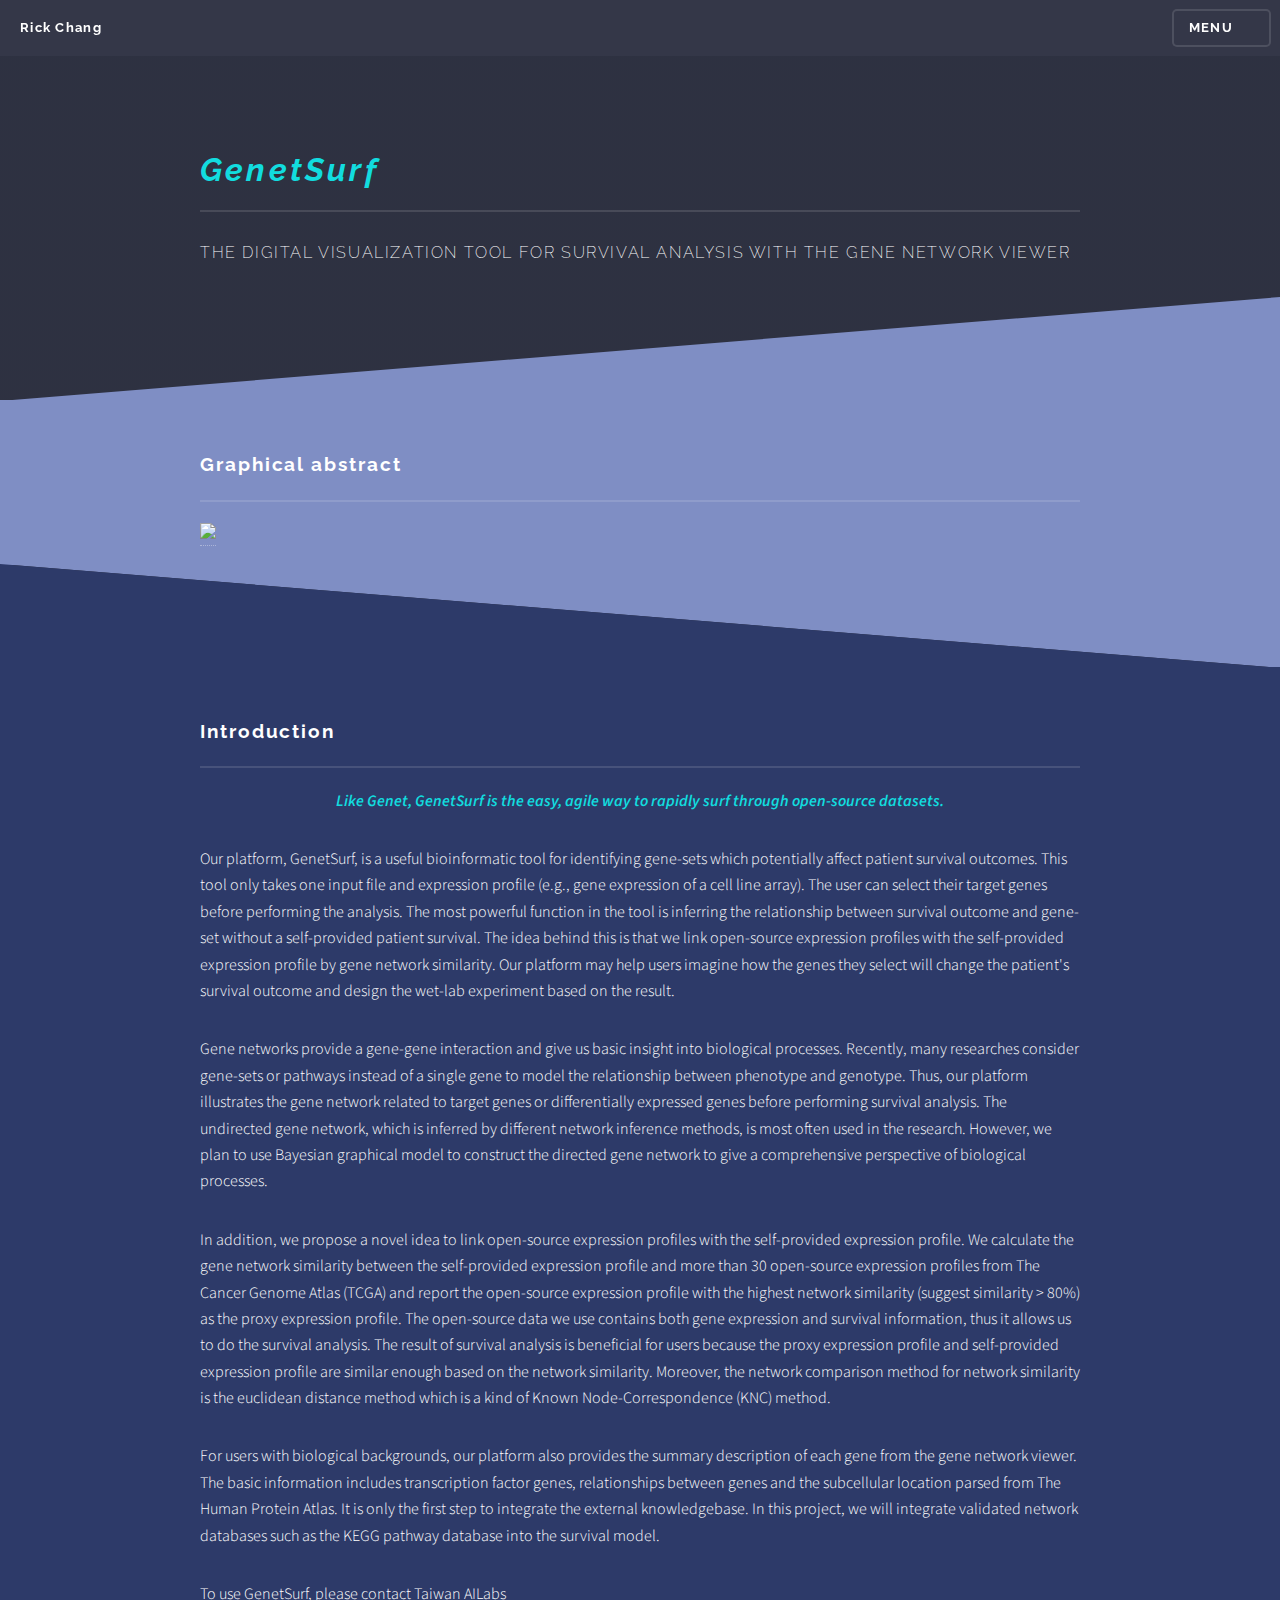
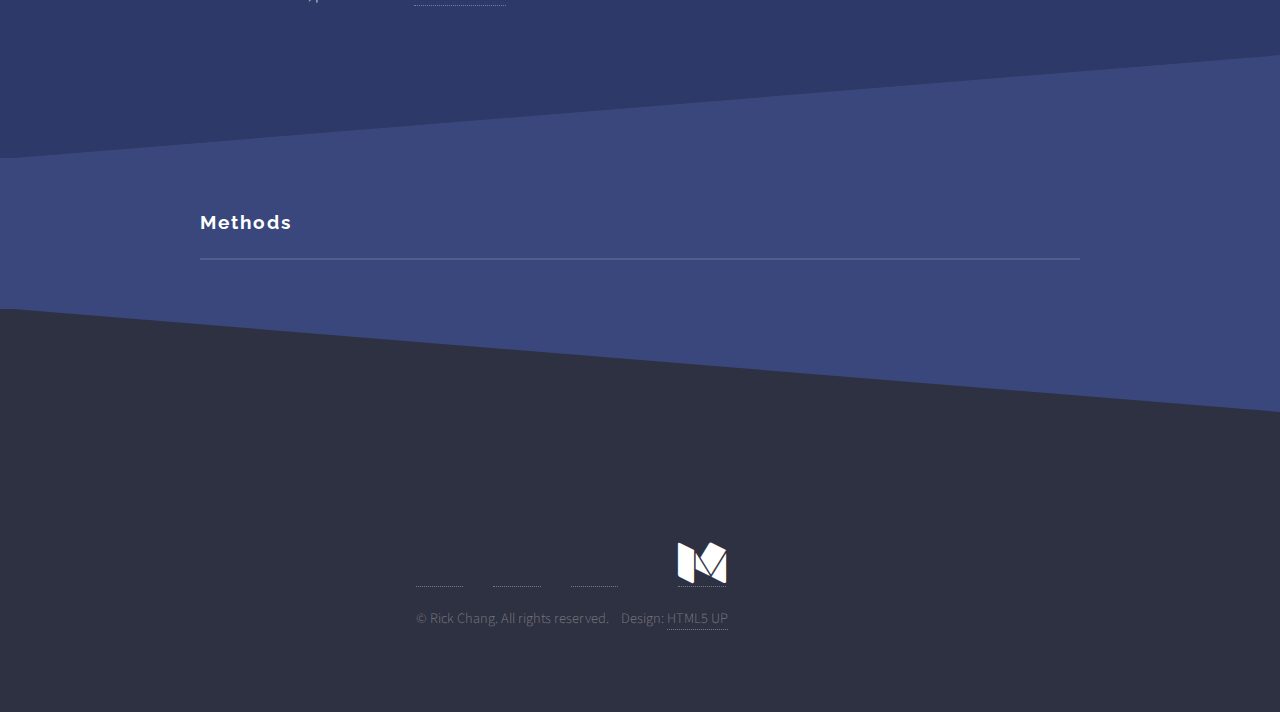
==== GenetSurf.html @ e6df6b2e "GenetSurf link" ====
<!DOCTYPE HTML>
<!--
	Solid State by HTML5 UP
	html5up.net | @ajlkn
	Free for personal and commercial use under the CCA 3.0 license (html5up.net/license)
-->
<html>
	<head>
		<title>Project - Hung-Ching Chang</title>
		<meta charset="utf-8" />
		<meta name="viewport" content="width=device-width, initial-scale=1, user-scalable=no" />
		<link rel="stylesheet" href="assets/css/main.css" />
		<noscript><link rel="stylesheet" href="assets/css/noscript.css" /></noscript>
	</head>
	<body class="is-preload">

		<!-- Page Wrapper -->
			<div id="page-wrapper">

				<!-- Header -->
					<header id="header">
						<h1><a href="index.html">Rick Chang</a></h1>
						<nav>
							<a href="#menu">Menu</a>
						</nav>
					</header>

				<!-- Menu -->
					<nav id="menu">
						<div class="inner">
							<h2>Menu</h2>
							<ul class="links">
								<li><a href="index.html">Home</a></li>
								<li><a href="Personal.html">Personal</a></li>
								<li><a href="index.html#Projects">Project</a></li>
								<!-- <li><a href="#">Log In</a></li>
								<li><a href="#">Sign Up</a></li> -->
							</ul>
							<a href="#" class="close">Close</a>
						</div>
					</nav>

				<!-- Wrapper -->
					<section id="wrapper">
						<!-- Header -->
						<header>
							<div class="inner">
								<h2 class="major"><em style="color:#12DCDF">GenetSurf</em></h2>
								<p>The digital visualization tool for Survival analysis with the Gene Network viewer</p>
							</div>
						</header>
						
						<!-- graphical abstract-->
						<section id="one" class="wrapper spotlight style5">
							<div class="inner">
								<div class="content" style="text-align:left">
									<h2 class="major" >Graphical abstract</h2>
									<a><img src="images/graphical_abstract.png" width="1200"/></a>
								</div>
							</div>
						</section>	

						<!-- Intro -->
						<section id="two" class="wrapper alt spotlight style6">
							<div class="inner">
								<div class="content" style="text-align:left">
									<h2 class="major" >Introduction</h2>
									<p style="text-align:center"><b><em style="color:#12DCDF">Like Genet, GenetSurf is the easy, agile way to rapidly surf through open-source datasets.</em></b></p>
									<p> Our platform, GenetSurf, is a useful bioinformatic tool for identifying gene-sets which potentially affect patient survival outcomes. 
										This tool only takes one input file and expression profile (e.g., gene expression of a cell line array). 
										The user can select their target genes before performing the analysis. 
										The most powerful function in the tool is inferring the relationship between survival outcome and gene-set without a self-provided patient survival. 
										The idea behind this is that we link open-source expression profiles with the self-provided expression profile by gene network similarity. 
										Our platform may help users imagine how the genes they select will change the patient's survival outcome and design the wet-lab experiment based on the result.</p>
									<p>	Gene networks provide a gene-gene interaction and give us basic insight into biological processes. 
										Recently, many researches​ consider gene-sets or pathways instead of a single gene to model the relationship between phenotype and genotype. 
										Thus, our platform illustrates the gene network related to target genes or differentially expressed genes before performing survival analysis. 
										The undirected gene network, which is inferred by different network inference methods​, is most often used in the research. 
										However, we plan to use Bayesian graphical model to construct the directed gene network to give a comprehensive perspective of biological processes.</p>
									<p>	In addition, we propose a novel idea to link open-source expression profiles with the self-provided expression profile. 
										We calculate the gene network similarity between the self-provided expression profile and more than 30 open-source expression profiles from The Cancer Genome Atlas (TCGA) and report the open-source expression profile with the highest network similarity (suggest similarity > 80%) as the proxy expression profile. 
										The open-source data we use contains both gene expression and survival information, thus it allows us to do the survival analysis. 
										The result of survival analysis is beneficial for users because the proxy expression profile and self-provided expression profile are similar enough based on the network similarity. 
										Moreover, the network comparison method for network similarity is the euclidean distance method which is a kind of Known Node-Correspondence (KNC) method.</p>
									<p>	For users with biological backgrounds, our platform also provides the summary description of each gene from the gene network viewer. 
										The basic information includes transcription factor genes, relationships between genes and the subcellular location parsed from The Human Protein Atlas. 
										It is only the first step to integrate the external knowledgebase.​ ​
										In this project, we will integrate validated network databases such as the KEGG pathway database into the survival model.</p>
									<p>To use GenetSurf, please contact <a href="https://ailabs.tw/">Taiwan AILabs</a></p>
								</div>
							</div>
						</section>
						<!-- Method-->
						<section id="three" class="wrapper spotlight style4">
							<div class="inner">
								<div class="content" style="text-align:left">
									<h2 class="major" >Methods</h2>
									<p></p>
								</div>
							</div>
						</section>			
					</section>

				<!-- Footer -->
				<section id="footer">
					<div class="inner">
						<link rel="stylesheet" href="https://cdn.jsdelivr.net/gh/jpswalsh/academicons@1/css/academicons.min.css">
						<link rel="stylesheet" href="https://maxcdn.bootstrapcdn.com/font-awesome/4.4.0/css/font-awesome.min.css">
						<ul class="copyright">
							<div class="contact">
								<a href="mailto:rick.hcchang@gmail.com"><i class="icon solid fa-envelope" style="font-size:48px"> </i></a> &nbsp;&nbsp;&nbsp;&nbsp;&nbsp;&nbsp;&nbsp;&nbsp;&nbsp;
								<a href="https://www.linkedin.com/in/hung-ching-rick-chang-b99347128/"><i class="icon brands fa-linkedin" style="font-size:48px"> </i></a> &nbsp;&nbsp;&nbsp;&nbsp;&nbsp;&nbsp;&nbsp;&nbsp;&nbsp;
								<a  href="https://github.com/Hung-Ching-Chang"><i class="icon brands fa-github" style="font-size:48px"> </i></a> &nbsp;&nbsp;&nbsp;&nbsp;&nbsp;&nbsp;&nbsp;&nbsp;&nbsp;
								<a href="Rick_Chang_resume_Oct_2020.pdf"><i class="ai ai-cv-square ai-3x"> </i></a> &nbsp;&nbsp;&nbsp;&nbsp;&nbsp;&nbsp;&nbsp;&nbsp;&nbsp;
								<a href="https://medium.com/@rick.hcchang"><i class="fa fa-medium"  aria-hidden="true" style="font-size:48px"> </i></a>
							</div>
							<li>&copy; Rick Chang. All rights reserved.</li>&nbsp;&nbsp;&nbsp; <li>Design: <a href="http://html5up.net">HTML5 UP</a></li>
						</ul>
					</div>
				</section>
		</div>

	<!-- Scripts -->
		<script src="assets/js/jquery.min.js"></script>
		<script src="assets/js/jquery.scrollex.min.js"></script>
		<script src="assets/js/browser.min.js"></script>
		<script src="assets/js/breakpoints.min.js"></script>
		<script src="assets/js/util.js"></script>
		<script src="assets/js/main.js"></script>

	</body>
</html>
---- assets/css/main.css ----
@import url(fontawesome-all.min.css);
@import url("https://fonts.googleapis.com/css?family=Raleway:200,700|Source+Sans+Pro:300,600,300italic,600italic");

/*
	Solid State by HTML5 UP
	html5up.net | @ajlkn
	Free for personal and commercial use under the CCA 3.0 license (html5up.net/license)
*/

html, body, div, span, applet, object,
iframe, h1, h2, h3, h4, h5, h6, p, blockquote,
pre, a, abbr, acronym, address, big, cite,
code, del, dfn, em, img, ins, kbd, q, s, samp,
small, strike, strong, sub, sup, tt, var, b,
u, i, center, dl, dt, dd, ol, ul, li, fieldset,
form, label, legend, table, caption, tbody,
tfoot, thead, tr, th, td, article, aside,
canvas, details, embed, figure, figcaption,
footer, header, hgroup, menu, nav, output, ruby,
section, summary, time, mark, audio, video {
	margin: 0;
	padding: 0;
	border: 0;
	font-size: 100%;
	font: inherit;
	vertical-align: baseline;}

article, aside, details, figcaption, figure,
footer, header, hgroup, menu, nav, section {
	display: block;}

body {
	line-height: 1;
}

ol, ul {
	list-style: none;
}

blockquote, q {
	quotes: none;
}

	blockquote:before, blockquote:after, q:before, q:after {
		content: '';
		content: none;
	}

table {
	border-collapse: collapse;
	border-spacing: 0;
}

body {
	-webkit-text-size-adjust: none;
}

mark {
	background-color: transparent;
	color: inherit;
}

input::-moz-focus-inner {
	border: 0;
	padding: 0;
}

input, select, textarea {
	-moz-appearance: none;
	-webkit-appearance: none;
	-ms-appearance: none;
	appearance: none;
}

/* Basic */

	@-ms-viewport {
		width: device-width;
	}

	body {
		-ms-overflow-style: scrollbar;
	}

	@media screen and (max-width: 480px) {

		html, body {
			min-width: 320px;
		}

	}

	html {
		box-sizing: border-box;
	}

	*, *:before, *:after {
		box-sizing: inherit;
	}

	body {
		background-color: #2e3141;
		background-image: linear-gradient(to top, rgba(46, 49, 65, 0.8), rgba(46, 49, 65, 0.8)), url("../../images/sunrise.jpeg");
		background-size: auto,
 cover;
		background-attachment: fixed,
 fixed;
		background-position: center,
 center;
	}

		body.is-preload *, body.is-preload *:before, body.is-preload *:after {
			-moz-animation: none !important;
			-webkit-animation: none !important;
			-ms-animation: none !important;
			animation: none !important;
			-moz-transition: none !important;
			-webkit-transition: none !important;
			-ms-transition: none !important;
			transition: none !important;
		}

/* Type */

	body, input, select, textarea {
		color: #ffffff;
		font-family: "Source Sans Pro", Helvetica, sans-serif;
		font-size: 16.5pt;
		font-weight: 300;
		line-height: 1.65;
	}

		@media screen and (max-width: 1680px) {

			body, input, select, textarea {
				font-size: 13pt;
			}

		}

		@media screen and (max-width: 1280px) {

			body, input, select, textarea {
				font-size: 12pt;
			}

		}

		@media screen and (max-width: 980px) {

			body, input, select, textarea {
				font-size: 12pt;
			}

		}

		@media screen and (max-width: 736px) {

			body, input, select, textarea {
				font-size: 12pt;
			}

		}

		@media screen and (max-width: 480px) {

			body, input, select, textarea {
				font-size: 12pt;
			}

		}

	a {
		-moz-transition: color 0.2s ease-in-out, border-bottom-color 0.2s ease-in-out;
		-webkit-transition: color 0.2s ease-in-out, border-bottom-color 0.2s ease-in-out;
		-ms-transition: color 0.2s ease-in-out, border-bottom-color 0.2s ease-in-out;
		transition: color 0.2s ease-in-out, border-bottom-color 0.2s ease-in-out;
		border-bottom: dotted 1px rgba(255, 255, 255, 0.35);
		color: #ffffff;
		text-decoration: none;
	}

		a:hover {
			border-bottom-color: transparent;
			color: #ffffff !important;
		}

		a.special:not(.button) {
			text-decoration: none;
			border-bottom: 0;
			display: block;
			font-family: Raleway, Helvetica, sans-serif;
			font-size: 0.8em;
			font-weight: 700;
			letter-spacing: 0.1em;
			margin: 0 0 2em 0;
			text-transform: uppercase;
		}

			a.special:not(.button):before {
				-moz-osx-font-smoothing: grayscale;
				-webkit-font-smoothing: antialiased;
				display: inline-block;
				font-style: normal;
				font-variant: normal;
				text-rendering: auto;
				line-height: 1;
				text-transform: none !important;
				font-family: 'Font Awesome 5 Free';
				font-weight: 900;
			}

			a.special:not(.button):before {
				-moz-transition: background-color 0.2s ease-in-out;
				-webkit-transition: background-color 0.2s ease-in-out;
				-ms-transition: background-color 0.2s ease-in-out;
				transition: background-color 0.2s ease-in-out;
				border-radius: 100%;
				border: solid 2px rgba(255, 255, 255, 0.125);
				content: '\f105';
				display: inline-block;
				font-size: 1.25em;
				height: 2em;
				line-height: 1.75em;
				margin-right: 0.85em;
				text-align: center;
				text-indent: 0.15em;
				vertical-align: middle;
				width: 2em;
			}

			a.special:not(.button):hover:before {
				background-color: rgba(255, 255, 255, 0.025);
			}

			a.special:not(.button):active:before {
				background-color: rgba(255, 255, 255, 0.075);
			}

	strong, b {
		color: #ffffff;
		font-weight: 600;
	}

	em, i {
		font-style: italic;
	}

	p {
		margin: 0 0 2em 0;
	}

	h1, h2, h3, h4, h5, h6 {
		color: #ffffff;
		font-family: Raleway, Helvetica, sans-serif;
		font-weight: 700;
		letter-spacing: 0.1em;
		margin: 0 0 1em 0;
		/*text-transform: uppercase;*/
	}

		h1 a, h2 a, h3 a, h4 a, h5 a, h6 a {
			color: inherit;
			text-decoration: none;
			border-bottom: 0;
		}

		h1 span, h2 span, h3 span, h4 span, h5 span, h6 span {
			font-weight: 200;
		}

		h1.major, h2.major, h3.major, h4.major, h5.major, h6.major {
			padding-bottom: 1em;
			border-bottom: solid 2px rgba(255, 255, 255, 0.125);
		}

	h2 {
		font-size: 1.2em;
	}

	h3 {
		font-size: 0.9em;
	}

	h4 {
		font-size: 0.7em;
	}

	h5 {
		font-size: 0.7em;
	}

	h6 {
		font-size: 0.7em;
	}

	@media screen and (max-width: 736px) {

		h2 {
			font-size: 1em;
		}

		h3 {
			font-size: 0.8em;
		}

	}

	sub {
		font-size: 0.8em;
		position: relative;
		top: 0.5em;
	}

	sup {
		font-size: 0.8em;
		position: relative;
		top: -0.5em;
	}

	blockquote {
		border-left: solid 4px rgba(255, 255, 255, 0.125);
		font-style: italic;
		margin: 0 0 2em 0;
		padding: 0.5em 0 0.5em 2em;
	}

	code {
		background: rgba(255, 255, 255, 0.025);
		border-radius: 5px;
		border: solid 2px rgba(255, 255, 255, 0.125);
		font-family: "Courier New", monospace;
		font-size: 0.9em;
		margin: 0 0.25em;
		padding: 0.25em 0.65em;
	}

	pre {
		-webkit-overflow-scrolling: touch;
		font-family: "Courier New", monospace;
		font-size: 0.9em;
		margin: 0 0 2em 0;
	}

		pre code {
			display: block;
			line-height: 1.75em;
			padding: 1em 1.5em;
			overflow-x: auto;
		}

	hr {
		border: 0;
		border-bottom: solid 2px rgba(255, 255, 255, 0.125);
		margin: 2.5em 0;
	}

		hr.major {
			margin: 4em 0;
		}

	.align-left {
		text-align: left;
	}

	.align-center {
		text-align: center;
	}

	.align-right {
		text-align: right;
	}

/* Row */

	.row {
		display: flex;
		flex-wrap: wrap;
		box-sizing: border-box;
		align-items: stretch;
	}

		.row > * {
			box-sizing: border-box;
		}

		.row.gtr-uniform > * > :last-child {
			margin-bottom: 0;
		}

		.row.aln-left {
			justify-content: flex-start;
		}

		.row.aln-center {
			justify-content: center;
		}

		.row.aln-right {
			justify-content: flex-end;
		}

		.row.aln-top {
			align-items: flex-start;
		}

		.row.aln-middle {
			align-items: center;
		}

		.row.aln-bottom {
			align-items: flex-end;
		}

		.row > .imp {
			order: -1;
		}

		.row > .col-1 {
			width: 8.33333%;
		}

		.row > .off-1 {
			margin-left: 8.33333%;
		}

		.row > .col-2 {
			width: 16.66667%;
		}

		.row > .off-2 {
			margin-left: 16.66667%;
		}

		.row > .col-3 {
			width: 25%;
		}

		.row > .off-3 {
			margin-left: 25%;
		}

		.row > .col-4 {
			width: 33.33333%;
		}

		.row > .off-4 {
			margin-left: 33.33333%;
		}

		.row > .col-5 {
			width: 41.66667%;
		}

		.row > .off-5 {
			margin-left: 41.66667%;
		}

		.row > .col-6 {
			width: 50%;
		}

		.row > .off-6 {
			margin-left: 50%;
		}

		.row > .col-7 {
			width: 58.33333%;
		}

		.row > .off-7 {
			margin-left: 58.33333%;
		}

		.row > .col-8 {
			width: 66.66667%;
		}

		.row > .off-8 {
			margin-left: 66.66667%;
		}

		.row > .col-9 {
			width: 75%;
		}

		.row > .off-9 {
			margin-left: 75%;
		}

		.row > .col-10 {
			width: 83.33333%;
		}

		.row > .off-10 {
			margin-left: 83.33333%;
		}

		.row > .col-11 {
			width: 91.66667%;
		}

		.row > .off-11 {
			margin-left: 91.66667%;
		}

		.row > .col-12 {
			width: 100%;
		}

		.row > .off-12 {
			margin-left: 100%;
		}

		.row.gtr-0 {
			margin-top: 0;
			margin-left: 0em;
		}

			.row.gtr-0 > * {
				padding: 0 0 0 0em;
			}

			.row.gtr-0.gtr-uniform {
				margin-top: 0em;
			}

				.row.gtr-0.gtr-uniform > * {
					padding-top: 0em;
				}

		.row.gtr-25 {
			margin-top: 0;
			margin-left: -0.4375em;
		}

			.row.gtr-25 > * {
				padding: 0 0 0 0.4375em;
			}

			.row.gtr-25.gtr-uniform {
				margin-top: -0.4375em;
			}

				.row.gtr-25.gtr-uniform > * {
					padding-top: 0.4375em;
				}

		.row.gtr-50 {
			margin-top: 0;
			margin-left: -0.875em;
		}

			.row.gtr-50 > * {
				padding: 0 0 0 0.875em;
			}

			.row.gtr-50.gtr-uniform {
				margin-top: -0.875em;
			}

				.row.gtr-50.gtr-uniform > * {
					padding-top: 0.875em;
				}

		.row {
			margin-top: 0;
			margin-left: -1.75em;
		}

			.row > * {
				padding: 0 0 0 1.75em;
			}

			.row.gtr-uniform {
				margin-top: -1.75em;
			}

				.row.gtr-uniform > * {
					padding-top: 1.75em;
				}

		.row.gtr-150 {
			margin-top: 0;
			margin-left: -2.625em;
		}

			.row.gtr-150 > * {
				padding: 0 0 0 2.625em;
			}

			.row.gtr-150.gtr-uniform {
				margin-top: -2.625em;
			}

				.row.gtr-150.gtr-uniform > * {
					padding-top: 2.625em;
				}

		.row.gtr-200 {
			margin-top: 0;
			margin-left: -3.5em;
		}

			.row.gtr-200 > * {
				padding: 0 0 0 3.5em;
			}

			.row.gtr-200.gtr-uniform {
				margin-top: -3.5em;
			}

				.row.gtr-200.gtr-uniform > * {
					padding-top: 3.5em;
				}

		@media screen and (max-width: 1680px) {

			.row {
				display: flex;
				flex-wrap: wrap;
				box-sizing: border-box;
				align-items: stretch;
			}

				.row > * {
					box-sizing: border-box;
				}

				.row.gtr-uniform > * > :last-child {
					margin-bottom: 0;
				}

				.row.aln-left {
					justify-content: flex-start;
				}

				.row.aln-center {
					justify-content: center;
				}

				.row.aln-right {
					justify-content: flex-end;
				}

				.row.aln-top {
					align-items: flex-start;
				}

				.row.aln-middle {
					align-items: center;
				}

				.row.aln-bottom {
					align-items: flex-end;
				}

				.row > .imp-xlarge {
					order: -1;
				}

				.row > .col-1-xlarge {
					width: 8.33333%;
				}

				.row > .off-1-xlarge {
					margin-left: 8.33333%;
				}

				.row > .col-2-xlarge {
					width: 16.66667%;
				}

				.row > .off-2-xlarge {
					margin-left: 16.66667%;
				}

				.row > .col-3-xlarge {
					width: 25%;
				}

				.row > .off-3-xlarge {
					margin-left: 25%;
				}

				.row > .col-4-xlarge {
					width: 33.33333%;
				}

				.row > .off-4-xlarge {
					margin-left: 33.33333%;
				}

				.row > .col-5-xlarge {
					width: 41.66667%;
				}

				.row > .off-5-xlarge {
					margin-left: 41.66667%;
				}

				.row > .col-6-xlarge {
					width: 50%;
				}

				.row > .off-6-xlarge {
					margin-left: 50%;
				}

				.row > .col-7-xlarge {
					width: 58.33333%;
				}

				.row > .off-7-xlarge {
					margin-left: 58.33333%;
				}

				.row > .col-8-xlarge {
					width: 66.66667%;
				}

				.row > .off-8-xlarge {
					margin-left: 66.66667%;
				}

				.row > .col-9-xlarge {
					width: 75%;
				}

				.row > .off-9-xlarge {
					margin-left: 75%;
				}

				.row > .col-10-xlarge {
					width: 83.33333%;
				}

				.row > .off-10-xlarge {
					margin-left: 83.33333%;
				}

				.row > .col-11-xlarge {
					width: 91.66667%;
				}

				.row > .off-11-xlarge {
					margin-left: 91.66667%;
				}

				.row > .col-12-xlarge {
					width: 100%;
				}

				.row > .off-12-xlarge {
					margin-left: 100%;
				}

				.row.gtr-0 {
					margin-top: 0;
					margin-left: 0em;
				}

					.row.gtr-0 > * {
						padding: 0 0 0 0em;
					}

					.row.gtr-0.gtr-uniform {
						margin-top: 0em;
					}

						.row.gtr-0.gtr-uniform > * {
							padding-top: 0em;
						}

				.row.gtr-25 {
					margin-top: 0;
					margin-left: -0.4375em;
				}

					.row.gtr-25 > * {
						padding: 0 0 0 0.4375em;
					}

					.row.gtr-25.gtr-uniform {
						margin-top: -0.4375em;
					}

						.row.gtr-25.gtr-uniform > * {
							padding-top: 0.4375em;
						}

				.row.gtr-50 {
					margin-top: 0;
					margin-left: -0.875em;
				}

					.row.gtr-50 > * {
						padding: 0 0 0 0.875em;
					}

					.row.gtr-50.gtr-uniform {
						margin-top: -0.875em;
					}

						.row.gtr-50.gtr-uniform > * {
							padding-top: 0.875em;
						}

				.row {
					margin-top: 0;
					margin-left: -1.75em;
				}

					.row > * {
						padding: 0 0 0 1.75em;
					}

					.row.gtr-uniform {
						margin-top: -1.75em;
					}

						.row.gtr-uniform > * {
							padding-top: 1.75em;
						}

				.row.gtr-150 {
					margin-top: 0;
					margin-left: -2.625em;
				}

					.row.gtr-150 > * {
						padding: 0 0 0 2.625em;
					}

					.row.gtr-150.gtr-uniform {
						margin-top: -2.625em;
					}

						.row.gtr-150.gtr-uniform > * {
							padding-top: 2.625em;
						}

				.row.gtr-200 {
					margin-top: 0;
					margin-left: -3.5em;
				}

					.row.gtr-200 > * {
						padding: 0 0 0 3.5em;
					}

					.row.gtr-200.gtr-uniform {
						margin-top: -3.5em;
					}

						.row.gtr-200.gtr-uniform > * {
							padding-top: 3.5em;
						}

		}

		@media screen and (max-width: 1280px) {

			.row {
				display: flex;
				flex-wrap: wrap;
				box-sizing: border-box;
				align-items: stretch;
			}

				.row > * {
					box-sizing: border-box;
				}

				.row.gtr-uniform > * > :last-child {
					margin-bottom: 0;
				}

				.row.aln-left {
					justify-content: flex-start;
				}

				.row.aln-center {
					justify-content: center;
				}

				.row.aln-right {
					justify-content: flex-end;
				}

				.row.aln-top {
					align-items: flex-start;
				}

				.row.aln-middle {
					align-items: center;
				}

				.row.aln-bottom {
					align-items: flex-end;
				}

				.row > .imp-large {
					order: -1;
				}

				.row > .col-1-large {
					width: 8.33333%;
				}

				.row > .off-1-large {
					margin-left: 8.33333%;
				}

				.row > .col-2-large {
					width: 16.66667%;
				}

				.row > .off-2-large {
					margin-left: 16.66667%;
				}

				.row > .col-3-large {
					width: 25%;
				}

				.row > .off-3-large {
					margin-left: 25%;
				}

				.row > .col-4-large {
					width: 33.33333%;
				}

				.row > .off-4-large {
					margin-left: 33.33333%;
				}

				.row > .col-5-large {
					width: 41.66667%;
				}

				.row > .off-5-large {
					margin-left: 41.66667%;
				}

				.row > .col-6-large {
					width: 50%;
				}

				.row > .off-6-large {
					margin-left: 50%;
				}

				.row > .col-7-large {
					width: 58.33333%;
				}

				.row > .off-7-large {
					margin-left: 58.33333%;
				}

				.row > .col-8-large {
					width: 66.66667%;
				}

				.row > .off-8-large {
					margin-left: 66.66667%;
				}

				.row > .col-9-large {
					width: 75%;
				}

				.row > .off-9-large {
					margin-left: 75%;
				}

				.row > .col-10-large {
					width: 83.33333%;
				}

				.row > .off-10-large {
					margin-left: 83.33333%;
				}

				.row > .col-11-large {
					width: 91.66667%;
				}

				.row > .off-11-large {
					margin-left: 91.66667%;
				}

				.row > .col-12-large {
					width: 100%;
				}

				.row > .off-12-large {
					margin-left: 100%;
				}

				.row.gtr-0 {
					margin-top: 0;
					margin-left: 0em;
				}

					.row.gtr-0 > * {
						padding: 0 0 0 0em;
					}

					.row.gtr-0.gtr-uniform {
						margin-top: 0em;
					}

						.row.gtr-0.gtr-uniform > * {
							padding-top: 0em;
						}

				.row.gtr-25 {
					margin-top: 0;
					margin-left: -0.4375em;
				}

					.row.gtr-25 > * {
						padding: 0 0 0 0.4375em;
					}

					.row.gtr-25.gtr-uniform {
						margin-top: -0.4375em;
					}

						.row.gtr-25.gtr-uniform > * {
							padding-top: 0.4375em;
						}

				.row.gtr-50 {
					margin-top: 0;
					margin-left: -0.875em;
				}

					.row.gtr-50 > * {
						padding: 0 0 0 0.875em;
					}

					.row.gtr-50.gtr-uniform {
						margin-top: -0.875em;
					}

						.row.gtr-50.gtr-uniform > * {
							padding-top: 0.875em;
						}

				.row {
					margin-top: 0;
					margin-left: -1.75em;
				}

					.row > * {
						padding: 0 0 0 1.75em;
					}

					.row.gtr-uniform {
						margin-top: -1.75em;
					}

						.row.gtr-uniform > * {
							padding-top: 1.75em;
						}

				.row.gtr-150 {
					margin-top: 0;
					margin-left: -2.625em;
				}

					.row.gtr-150 > * {
						padding: 0 0 0 2.625em;
					}

					.row.gtr-150.gtr-uniform {
						margin-top: -2.625em;
					}

						.row.gtr-150.gtr-uniform > * {
							padding-top: 2.625em;
						}

				.row.gtr-200 {
					margin-top: 0;
					margin-left: -3.5em;
				}

					.row.gtr-200 > * {
						padding: 0 0 0 3.5em;
					}

					.row.gtr-200.gtr-uniform {
						margin-top: -3.5em;
					}

						.row.gtr-200.gtr-uniform > * {
							padding-top: 3.5em;
						}

		}

		@media screen and (max-width: 980px) {

			.row {
				display: flex;
				flex-wrap: wrap;
				box-sizing: border-box;
				align-items: stretch;
			}

				.row > * {
					box-sizing: border-box;
				}

				.row.gtr-uniform > * > :last-child {
					margin-bottom: 0;
				}

				.row.aln-left {
					justify-content: flex-start;
				}

				.row.aln-center {
					justify-content: center;
				}

				.row.aln-right {
					justify-content: flex-end;
				}

				.row.aln-top {
					align-items: flex-start;
				}

				.row.aln-middle {
					align-items: center;
				}

				.row.aln-bottom {
					align-items: flex-end;
				}

				.row > .imp-medium {
					order: -1;
				}

				.row > .col-1-medium {
					width: 8.33333%;
				}

				.row > .off-1-medium {
					margin-left: 8.33333%;
				}

				.row > .col-2-medium {
					width: 16.66667%;
				}

				.row > .off-2-medium {
					margin-left: 16.66667%;
				}

				.row > .col-3-medium {
					width: 25%;
				}

				.row > .off-3-medium {
					margin-left: 25%;
				}

				.row > .col-4-medium {
					width: 33.33333%;
				}

				.row > .off-4-medium {
					margin-left: 33.33333%;
				}

				.row > .col-5-medium {
					width: 41.66667%;
				}

				.row > .off-5-medium {
					margin-left: 41.66667%;
				}

				.row > .col-6-medium {
					width: 50%;
				}

				.row > .off-6-medium {
					margin-left: 50%;
				}

				.row > .col-7-medium {
					width: 58.33333%;
				}

				.row > .off-7-medium {
					margin-left: 58.33333%;
				}

				.row > .col-8-medium {
					width: 66.66667%;
				}

				.row > .off-8-medium {
					margin-left: 66.66667%;
				}

				.row > .col-9-medium {
					width: 75%;
				}

				.row > .off-9-medium {
					margin-left: 75%;
				}

				.row > .col-10-medium {
					width: 83.33333%;
				}

				.row > .off-10-medium {
					margin-left: 83.33333%;
				}

				.row > .col-11-medium {
					width: 91.66667%;
				}

				.row > .off-11-medium {
					margin-left: 91.66667%;
				}

				.row > .col-12-medium {
					width: 100%;
				}

				.row > .off-12-medium {
					margin-left: 100%;
				}

				.row.gtr-0 {
					margin-top: 0;
					margin-left: 0em;
				}

					.row.gtr-0 > * {
						padding: 0 0 0 0em;
					}

					.row.gtr-0.gtr-uniform {
						margin-top: 0em;
					}

						.row.gtr-0.gtr-uniform > * {
							padding-top: 0em;
						}

				.row.gtr-25 {
					margin-top: 0;
					margin-left: -0.4375em;
				}

					.row.gtr-25 > * {
						padding: 0 0 0 0.4375em;
					}

					.row.gtr-25.gtr-uniform {
						margin-top: -0.4375em;
					}

						.row.gtr-25.gtr-uniform > * {
							padding-top: 0.4375em;
						}

				.row.gtr-50 {
					margin-top: 0;
					margin-left: -0.875em;
				}

					.row.gtr-50 > * {
						padding: 0 0 0 0.875em;
					}

					.row.gtr-50.gtr-uniform {
						margin-top: -0.875em;
					}

						.row.gtr-50.gtr-uniform > * {
							padding-top: 0.875em;
						}

				.row {
					margin-top: 0;
					margin-left: -1.75em;
				}

					.row > * {
						padding: 0 0 0 1.75em;
					}

					.row.gtr-uniform {
						margin-top: -1.75em;
					}

						.row.gtr-uniform > * {
							padding-top: 1.75em;
						}

				.row.gtr-150 {
					margin-top: 0;
					margin-left: -2.625em;
				}

					.row.gtr-150 > * {
						padding: 0 0 0 2.625em;
					}

					.row.gtr-150.gtr-uniform {
						margin-top: -2.625em;
					}

						.row.gtr-150.gtr-uniform > * {
							padding-top: 2.625em;
						}

				.row.gtr-200 {
					margin-top: 0;
					margin-left: -3.5em;
				}

					.row.gtr-200 > * {
						padding: 0 0 0 3.5em;
					}

					.row.gtr-200.gtr-uniform {
						margin-top: -3.5em;
					}

						.row.gtr-200.gtr-uniform > * {
							padding-top: 3.5em;
						}

		}

		@media screen and (max-width: 736px) {

			.row {
				display: flex;
				flex-wrap: wrap;
				box-sizing: border-box;
				align-items: stretch;
			}

				.row > * {
					box-sizing: border-box;
				}

				.row.gtr-uniform > * > :last-child {
					margin-bottom: 0;
				}

				.row.aln-left {
					justify-content: flex-start;
				}

				.row.aln-center {
					justify-content: center;
				}

				.row.aln-right {
					justify-content: flex-end;
				}

				.row.aln-top {
					align-items: flex-start;
				}

				.row.aln-middle {
					align-items: center;
				}

				.row.aln-bottom {
					align-items: flex-end;
				}

				.row > .imp-small {
					order: -1;
				}

				.row > .col-1-small {
					width: 8.33333%;
				}

				.row > .off-1-small {
					margin-left: 8.33333%;
				}

				.row > .col-2-small {
					width: 16.66667%;
				}

				.row > .off-2-small {
					margin-left: 16.66667%;
				}

				.row > .col-3-small {
					width: 25%;
				}

				.row > .off-3-small {
					margin-left: 25%;
				}

				.row > .col-4-small {
					width: 33.33333%;
				}

				.row > .off-4-small {
					margin-left: 33.33333%;
				}

				.row > .col-5-small {
					width: 41.66667%;
				}

				.row > .off-5-small {
					margin-left: 41.66667%;
				}

				.row > .col-6-small {
					width: 50%;
				}

				.row > .off-6-small {
					margin-left: 50%;
				}

				.row > .col-7-small {
					width: 58.33333%;
				}

				.row > .off-7-small {
					margin-left: 58.33333%;
				}

				.row > .col-8-small {
					width: 66.66667%;
				}

				.row > .off-8-small {
					margin-left: 66.66667%;
				}

				.row > .col-9-small {
					width: 75%;
				}

				.row > .off-9-small {
					margin-left: 75%;
				}

				.row > .col-10-small {
					width: 83.33333%;
				}

				.row > .off-10-small {
					margin-left: 83.33333%;
				}

				.row > .col-11-small {
					width: 91.66667%;
				}

				.row > .off-11-small {
					margin-left: 91.66667%;
				}

				.row > .col-12-small {
					width: 100%;
				}

				.row > .off-12-small {
					margin-left: 100%;
				}

				.row.gtr-0 {
					margin-top: 0;
					margin-left: 0em;
				}

					.row.gtr-0 > * {
						padding: 0 0 0 0em;
					}

					.row.gtr-0.gtr-uniform {
						margin-top: 0em;
					}

						.row.gtr-0.gtr-uniform > * {
							padding-top: 0em;
						}

				.row.gtr-25 {
					margin-top: 0;
					margin-left: -0.3125em;
				}

					.row.gtr-25 > * {
						padding: 0 0 0 0.3125em;
					}

					.row.gtr-25.gtr-uniform {
						margin-top: -0.3125em;
					}

						.row.gtr-25.gtr-uniform > * {
							padding-top: 0.3125em;
						}

				.row.gtr-50 {
					margin-top: 0;
					margin-left: -0.625em;
				}

					.row.gtr-50 > * {
						padding: 0 0 0 0.625em;
					}

					.row.gtr-50.gtr-uniform {
						margin-top: -0.625em;
					}

						.row.gtr-50.gtr-uniform > * {
							padding-top: 0.625em;
						}

				.row {
					margin-top: 0;
					margin-left: -1.25em;
				}

					.row > * {
						padding: 0 0 0 1.25em;
					}

					.row.gtr-uniform {
						margin-top: -1.25em;
					}

						.row.gtr-uniform > * {
							padding-top: 1.25em;
						}

				.row.gtr-150 {
					margin-top: 0;
					margin-left: -1.875em;
				}

					.row.gtr-150 > * {
						padding: 0 0 0 1.875em;
					}

					.row.gtr-150.gtr-uniform {
						margin-top: -1.875em;
					}

						.row.gtr-150.gtr-uniform > * {
							padding-top: 1.875em;
						}

				.row.gtr-200 {
					margin-top: 0;
					margin-left: -2.5em;
				}

					.row.gtr-200 > * {
						padding: 0 0 0 2.5em;
					}

					.row.gtr-200.gtr-uniform {
						margin-top: -2.5em;
					}

						.row.gtr-200.gtr-uniform > * {
							padding-top: 2.5em;
						}

		}

		@media screen and (max-width: 480px) {

			.row {
				display: flex;
				flex-wrap: wrap;
				box-sizing: border-box;
				align-items: stretch;
			}

				.row > * {
					box-sizing: border-box;
				}

				.row.gtr-uniform > * > :last-child {
					margin-bottom: 0;
				}

				.row.aln-left {
					justify-content: flex-start;
				}

				.row.aln-center {
					justify-content: center;
				}

				.row.aln-right {
					justify-content: flex-end;
				}

				.row.aln-top {
					align-items: flex-start;
				}

				.row.aln-middle {
					align-items: center;
				}

				.row.aln-bottom {
					align-items: flex-end;
				}

				.row > .imp-xsmall {
					order: -1;
				}

				.row > .col-1-xsmall {
					width: 8.33333%;
				}

				.row > .off-1-xsmall {
					margin-left: 8.33333%;
				}

				.row > .col-2-xsmall {
					width: 16.66667%;
				}

				.row > .off-2-xsmall {
					margin-left: 16.66667%;
				}

				.row > .col-3-xsmall {
					width: 25%;
				}

				.row > .off-3-xsmall {
					margin-left: 25%;
				}

				.row > .col-4-xsmall {
					width: 33.33333%;
				}

				.row > .off-4-xsmall {
					margin-left: 33.33333%;
				}

				.row > .col-5-xsmall {
					width: 41.66667%;
				}

				.row > .off-5-xsmall {
					margin-left: 41.66667%;
				}

				.row > .col-6-xsmall {
					width: 50%;
				}

				.row > .off-6-xsmall {
					margin-left: 50%;
				}

				.row > .col-7-xsmall {
					width: 58.33333%;
				}

				.row > .off-7-xsmall {
					margin-left: 58.33333%;
				}

				.row > .col-8-xsmall {
					width: 66.66667%;
				}

				.row > .off-8-xsmall {
					margin-left: 66.66667%;
				}

				.row > .col-9-xsmall {
					width: 75%;
				}

				.row > .off-9-xsmall {
					margin-left: 75%;
				}

				.row > .col-10-xsmall {
					width: 83.33333%;
				}

				.row > .off-10-xsmall {
					margin-left: 83.33333%;
				}

				.row > .col-11-xsmall {
					width: 91.66667%;
				}

				.row > .off-11-xsmall {
					margin-left: 91.66667%;
				}

				.row > .col-12-xsmall {
					width: 100%;
				}

				.row > .off-12-xsmall {
					margin-left: 100%;
				}

				.row.gtr-0 {
					margin-top: 0;
					margin-left: 0em;
				}

					.row.gtr-0 > * {
						padding: 0 0 0 0em;
					}

					.row.gtr-0.gtr-uniform {
						margin-top: 0em;
					}

						.row.gtr-0.gtr-uniform > * {
							padding-top: 0em;
						}

				.row.gtr-25 {
					margin-top: 0;
					margin-left: -0.3125em;
				}

					.row.gtr-25 > * {
						padding: 0 0 0 0.3125em;
					}

					.row.gtr-25.gtr-uniform {
						margin-top: -0.3125em;
					}

						.row.gtr-25.gtr-uniform > * {
							padding-top: 0.3125em;
						}

				.row.gtr-50 {
					margin-top: 0;
					margin-left: -0.625em;
				}

					.row.gtr-50 > * {
						padding: 0 0 0 0.625em;
					}

					.row.gtr-50.gtr-uniform {
						margin-top: -0.625em;
					}

						.row.gtr-50.gtr-uniform > * {
							padding-top: 0.625em;
						}

				.row {
					margin-top: 0;
					margin-left: -1.25em;
				}

					.row > * {
						padding: 0 0 0 1.25em;
					}

					.row.gtr-uniform {
						margin-top: -1.25em;
					}

						.row.gtr-uniform > * {
							padding-top: 1.25em;
						}

				.row.gtr-150 {
					margin-top: 0;
					margin-left: -1.875em;
				}

					.row.gtr-150 > * {
						padding: 0 0 0 1.875em;
					}

					.row.gtr-150.gtr-uniform {
						margin-top: -1.875em;
					}

						.row.gtr-150.gtr-uniform > * {
							padding-top: 1.875em;
						}

				.row.gtr-200 {
					margin-top: 0;
					margin-left: -2.5em;
				}

					.row.gtr-200 > * {
						padding: 0 0 0 2.5em;
					}

					.row.gtr-200.gtr-uniform {
						margin-top: -2.5em;
					}

						.row.gtr-200.gtr-uniform > * {
							padding-top: 2.5em;
						}

		}

		@media screen and (max-width: 360px) {

			.row {
				display: flex;
				flex-wrap: wrap;
				box-sizing: border-box;
				align-items: stretch;
			}

				.row > * {
					box-sizing: border-box;
				}

				.row.gtr-uniform > * > :last-child {
					margin-bottom: 0;
				}

				.row.aln-left {
					justify-content: flex-start;
				}

				.row.aln-center {
					justify-content: center;
				}

				.row.aln-right {
					justify-content: flex-end;
				}

				.row.aln-top {
					align-items: flex-start;
				}

				.row.aln-middle {
					align-items: center;
				}

				.row.aln-bottom {
					align-items: flex-end;
				}

				.row > .imp-xxsmall {
					order: -1;
				}

				.row > .col-1-xxsmall {
					width: 8.33333%;
				}

				.row > .off-1-xxsmall {
					margin-left: 8.33333%;
				}

				.row > .col-2-xxsmall {
					width: 16.66667%;
				}

				.row > .off-2-xxsmall {
					margin-left: 16.66667%;
				}

				.row > .col-3-xxsmall {
					width: 25%;
				}

				.row > .off-3-xxsmall {
					margin-left: 25%;
				}

				.row > .col-4-xxsmall {
					width: 33.33333%;
				}

				.row > .off-4-xxsmall {
					margin-left: 33.33333%;
				}

				.row > .col-5-xxsmall {
					width: 41.66667%;
				}

				.row > .off-5-xxsmall {
					margin-left: 41.66667%;
				}

				.row > .col-6-xxsmall {
					width: 50%;
				}

				.row > .off-6-xxsmall {
					margin-left: 50%;
				}

				.row > .col-7-xxsmall {
					width: 58.33333%;
				}

				.row > .off-7-xxsmall {
					margin-left: 58.33333%;
				}

				.row > .col-8-xxsmall {
					width: 66.66667%;
				}

				.row > .off-8-xxsmall {
					margin-left: 66.66667%;
				}

				.row > .col-9-xxsmall {
					width: 75%;
				}

				.row > .off-9-xxsmall {
					margin-left: 75%;
				}

				.row > .col-10-xxsmall {
					width: 83.33333%;
				}

				.row > .off-10-xxsmall {
					margin-left: 83.33333%;
				}

				.row > .col-11-xxsmall {
					width: 91.66667%;
				}

				.row > .off-11-xxsmall {
					margin-left: 91.66667%;
				}

				.row > .col-12-xxsmall {
					width: 100%;
				}

				.row > .off-12-xxsmall {
					margin-left: 100%;
				}

				.row.gtr-0 {
					margin-top: 0;
					margin-left: 0em;
				}

					.row.gtr-0 > * {
						padding: 0 0 0 0em;
					}

					.row.gtr-0.gtr-uniform {
						margin-top: 0em;
					}

						.row.gtr-0.gtr-uniform > * {
							padding-top: 0em;
						}

				.row.gtr-25 {
					margin-top: 0;
					margin-left: -0.3125em;
				}

					.row.gtr-25 > * {
						padding: 0 0 0 0.3125em;
					}

					.row.gtr-25.gtr-uniform {
						margin-top: -0.3125em;
					}

						.row.gtr-25.gtr-uniform > * {
							padding-top: 0.3125em;
						}

				.row.gtr-50 {
					margin-top: 0;
					margin-left: -0.625em;
				}

					.row.gtr-50 > * {
						padding: 0 0 0 0.625em;
					}

					.row.gtr-50.gtr-uniform {
						margin-top: -0.625em;
					}

						.row.gtr-50.gtr-uniform > * {
							padding-top: 0.625em;
						}

				.row {
					margin-top: 0;
					margin-left: -1.25em;
				}

					.row > * {
						padding: 0 0 0 1.25em;
					}

					.row.gtr-uniform {
						margin-top: -1.25em;
					}

						.row.gtr-uniform > * {
							padding-top: 1.25em;
						}

				.row.gtr-150 {
					margin-top: 0;
					margin-left: -1.875em;
				}

					.row.gtr-150 > * {
						padding: 0 0 0 1.875em;
					}

					.row.gtr-150.gtr-uniform {
						margin-top: -1.875em;
					}

						.row.gtr-150.gtr-uniform > * {
							padding-top: 1.875em;
						}

				.row.gtr-200 {
					margin-top: 0;
					margin-left: -2.5em;
				}

					.row.gtr-200 > * {
						padding: 0 0 0 2.5em;
					}

					.row.gtr-200.gtr-uniform {
						margin-top: -2.5em;
					}

						.row.gtr-200.gtr-uniform > * {
							padding-top: 2.5em;
						}

		}

/* Section/Article */

	section.special, article.special {
		text-align: center;
	}

/* Form */

	form {
		margin: 0 0 2em 0;
	}

		form > :last-child {
			margin-bottom: 0;
		}

		form > .fields {
			display: -moz-flex;
			display: -webkit-flex;
			display: -ms-flex;
			display: flex;
			-moz-flex-wrap: wrap;
			-webkit-flex-wrap: wrap;
			-ms-flex-wrap: wrap;
			flex-wrap: wrap;
			width: calc(100% + 3em);
			margin: -1.5em 0 2em -1.5em;
		}

			form > .fields > .field {
				-moz-flex-grow: 0;
				-webkit-flex-grow: 0;
				-ms-flex-grow: 0;
				flex-grow: 0;
				-moz-flex-shrink: 0;
				-webkit-flex-shrink: 0;
				-ms-flex-shrink: 0;
				flex-shrink: 0;
				padding: 1.5em 0 0 1.5em;
				width: calc(100% - 1.5em);
			}

				form > .fields > .field.half {
					width: calc(50% - 0.75em);
				}

				form > .fields > .field.third {
					width: calc(100%/3 - 0.5em);
				}

				form > .fields > .field.quarter {
					width: calc(25% - 0.375em);
				}

		@media screen and (max-width: 480px) {

			form > .fields {
				width: calc(100% + 3em);
				margin: -1.5em 0 2em -1.5em;
			}

				form > .fields > .field {
					padding: 1.5em 0 0 1.5em;
					width: calc(100% - 1.5em);
				}

					form > .fields > .field.half {
						width: calc(100% - 1.5em);
					}

					form > .fields > .field.third {
						width: calc(100% - 1.5em);
					}

					form > .fields > .field.quarter {
						width: calc(100% - 1.5em);
					}

		}

	label {
		color: #ffffff;
		display: block;
		font-family: Raleway, Helvetica, sans-serif;
		font-size: 0.8em;
		font-weight: 700;
		letter-spacing: 0.1em;
		margin: 0 0 0.7em 0;
		text-transform: uppercase;
	}

	input[type="text"],
	input[type="password"],
	input[type="email"],
	input[type="tel"],
	select,
	textarea {
		-moz-appearance: none;
		-webkit-appearance: none;
		-ms-appearance: none;
		appearance: none;
		background: rgba(255, 255, 255, 0.025);
		border-radius: 5px;
		border: none;
		border: solid 2px rgba(255, 255, 255, 0.125);
		color: inherit;
		display: block;
		outline: 0;
		padding: 0 1em;
		text-decoration: none;
		width: 100%;
	}

		input[type="text"]:invalid,
		input[type="password"]:invalid,
		input[type="email"]:invalid,
		input[type="tel"]:invalid,
		select:invalid,
		textarea:invalid {
			box-shadow: none;
		}

		input[type="text"]:focus,
		input[type="password"]:focus,
		input[type="email"]:focus,
		input[type="tel"]:focus,
		select:focus,
		textarea:focus {
			border-color: #5b6ba6;
		}

	select {
		background-image: url("data:image/svg+xml;charset=utf8,%3Csvg xmlns='http://www.w3.org/2000/svg' width='40' height='40' preserveAspectRatio='none' viewBox='0 0 40 40'%3E%3Cpath d='M9.4,12.3l10.4,10.4l10.4-10.4c0.2-0.2,0.5-0.4,0.9-0.4c0.3,0,0.6,0.1,0.9,0.4l3.3,3.3c0.2,0.2,0.4,0.5,0.4,0.9 c0,0.4-0.1,0.6-0.4,0.9L20.7,31.9c-0.2,0.2-0.5,0.4-0.9,0.4c-0.3,0-0.6-0.1-0.9-0.4L4.3,17.3c-0.2-0.2-0.4-0.5-0.4-0.9 c0-0.4,0.1-0.6,0.4-0.9l3.3-3.3c0.2-0.2,0.5-0.4,0.9-0.4S9.1,12.1,9.4,12.3z' fill='rgba(255, 255, 255, 0.125)' /%3E%3C/svg%3E");
		background-size: 1.25rem;
		background-repeat: no-repeat;
		background-position: calc(100% - 1rem) center;
		height: 2.75em;
		padding-right: 2.75em;
		text-overflow: ellipsis;
	}

		select option {
			color: #ffffff;
			background: #2e3141;
		}

		select:focus::-ms-value {
			background-color: transparent;
		}

		select::-ms-expand {
			display: none;
		}

	input[type="text"],
	input[type="password"],
	input[type="email"],
	select {
		height: 2.75em;
	}

	textarea {
		padding: 0.75em 1em;
	}

	input[type="checkbox"],
	input[type="radio"] {
		-moz-appearance: none;
		-webkit-appearance: none;
		-ms-appearance: none;
		appearance: none;
		display: block;
		float: left;
		margin-right: -2em;
		opacity: 0;
		width: 1em;
		z-index: -1;
	}

		input[type="checkbox"] + label,
		input[type="radio"] + label {
			text-decoration: none;
			color: #ffffff;
			cursor: pointer;
			display: inline-block;
			font-size: 1em;
			font-family: "Source Sans Pro", Helvetica, sans-serif;
			text-transform: none;
			letter-spacing: 0;
			font-weight: 300;
			padding-left: 2.4em;
			padding-right: 0.75em;
			position: relative;
		}

			input[type="checkbox"] + label:before,
			input[type="radio"] + label:before {
				-moz-osx-font-smoothing: grayscale;
				-webkit-font-smoothing: antialiased;
				display: inline-block;
				font-style: normal;
				font-variant: normal;
				text-rendering: auto;
				line-height: 1;
				text-transform: none !important;
				font-family: 'Font Awesome 5 Free';
				font-weight: 900;
			}

			input[type="checkbox"] + label:before,
			input[type="radio"] + label:before {
				background: rgba(255, 255, 255, 0.025);
				border-radius: 5px;
				border: solid 2px rgba(255, 255, 255, 0.125);
				content: '';
				display: inline-block;
				font-size: 0.8em;
				height: 2.0625em;
				left: 0;
				line-height: 2.0625em;
				position: absolute;
				text-align: center;
				top: 0;
				width: 2.0625em;
			}

		input[type="checkbox"]:checked + label:before,
		input[type="radio"]:checked + label:before {
			background: #ffffff;
			border-color: #ffffff;
			content: '\f00c';
			color: #2e3141;
		}

		input[type="checkbox"]:focus + label:before,
		input[type="radio"]:focus + label:before {
			border-color: #4c5c96;
		}

	input[type="checkbox"] + label:before {
		border-radius: 5px;
	}

	input[type="radio"] + label:before {
		border-radius: 100%;
	}

	::-webkit-input-placeholder {
		color: rgba(255, 255, 255, 0.35) !important;
		opacity: 1.0;
	}

	:-moz-placeholder {
		color: rgba(255, 255, 255, 0.35) !important;
		opacity: 1.0;
	}

	::-moz-placeholder {
		color: rgba(255, 255, 255, 0.35) !important;
		opacity: 1.0;
	}

	:-ms-input-placeholder {
		color: rgba(255, 255, 255, 0.35) !important;
		opacity: 1.0;
	}

/* Box */

	.box {
		border-radius: 5px;
		border: solid 2px rgba(255, 255, 255, 0.125);
		margin-bottom: 2em;
		padding: 1.5em;
	}

		.box > :last-child,
		.box > :last-child > :last-child,
		.box > :last-child > :last-child > :last-child {
			margin-bottom: 0;
		}

		.box.alt {
			border: 0;
			border-radius: 0;
			padding: 0;
		}

/* Icon */

	.icon {
		text-decoration: none;
		border-bottom: none;
		position: relative;
	}

		.icon:before {
			-moz-osx-font-smoothing: grayscale;
			-webkit-font-smoothing: antialiased;
			display: inline-block;
			font-style: normal;
			font-variant: normal;
			text-rendering: auto;
			line-height: 1;
			text-transform: none !important;
			font-family: 'Font Awesome 5 Free';
			font-weight: 400;
		}

		.icon > .label {
			display: none;
		}

		.icon:before {
			line-height: inherit;
		}

		.icon.solid:before {
			font-weight: 900;
		}

		.icon.brands:before {
			font-family: 'Font Awesome 5 Brands';
		}

/* Image */

	.image {
		border-radius: 5px;
		border: 0;
		display: inline-block;
		position: relative;
	}

		.image img {
			border-radius: 5px;
			display: block;
		}

		.image.left, .image.right {
			max-width: 40%;
		}

			.image.left img, .image.right img {
				width: 100%;
			}

		.image.left {
			float: left;
			padding: 0 1.5em 1em 0;
			top: 0.25em;
		}

		.image.right {
			float: right;
			padding: 0 0 1em 1.5em;
			top: 0.25em;
		}

		.image.fit {
			display: block;
			margin: 0 0 2em 0;
			width: 100%;
		}

			.image.fit img {
				width: 100%;
			}

		.image.main {
			display: block;
			margin: 0 0 3em 0;
			width: 100%;
		}

			.image.main img {
				width: 100%;
			}

/* List */

	ol {
		list-style: decimal;
		margin: 0 0 2em 0;
		padding-left: 1.25em;
	}

		ol li {
			padding-left: 0.25em;
		}

	ul {
		list-style: disc;
		margin: 0 0 2em 0;
		padding-left: 1em;
	}

		ul li {
			padding-left: 0.5em;
		}

		ul.alt {
			list-style: none;
			padding-left: 0;
		}

			ul.alt li {
				border-top: solid 1px rgba(255, 255, 255, 0.125);
				padding: 0.5em 0;
			}

				ul.alt li:first-child {
					border-top: 0;
					padding-top: 0;
				}

	dl {
		margin: 0 0 2em 0;
	}

		dl dt {
			display: block;
			font-weight: 600;
			margin: 0 0 1em 0;
		}

		dl dd {
			margin-left: 2em;
		}

/* Actions */

	ul.actions {
		display: -moz-flex;
		display: -webkit-flex;
		display: -ms-flex;
		display: flex;
		cursor: default;
		list-style: none;
		margin-left: -1em;
		padding-left: 0;
	}

		ul.actions li {
			padding: 0 0 0 1em;
			vertical-align: middle;
		}

		ul.actions.special {
			-moz-justify-content: center;
			-webkit-justify-content: center;
			-ms-justify-content: center;
			justify-content: center;
			width: 100%;
			margin-left: 0;
		}

			ul.actions.special li:first-child {
				padding-left: 0;
			}

		ul.actions.stacked {
			-moz-flex-direction: column;
			-webkit-flex-direction: column;
			-ms-flex-direction: column;
			flex-direction: column;
			margin-left: 0;
		}

			ul.actions.stacked li {
				padding: 1.3em 0 0 0;
			}

				ul.actions.stacked li:first-child {
					padding-top: 0;
				}

		ul.actions.fit {
			width: calc(100% + 1em);
		}

			ul.actions.fit li {
				-moz-flex-grow: 1;
				-webkit-flex-grow: 1;
				-ms-flex-grow: 1;
				flex-grow: 1;
				-moz-flex-shrink: 1;
				-webkit-flex-shrink: 1;
				-ms-flex-shrink: 1;
				flex-shrink: 1;
				width: 100%;
			}

				ul.actions.fit li > * {
					width: 100%;
				}

			ul.actions.fit.stacked {
				width: 100%;
			}

		@media screen and (max-width: 480px) {

			ul.actions:not(.fixed) {
				-moz-flex-direction: column;
				-webkit-flex-direction: column;
				-ms-flex-direction: column;
				flex-direction: column;
				margin-left: 0;
				width: 100% !important;
			}

				ul.actions:not(.fixed) li {
					-moz-flex-grow: 1;
					-webkit-flex-grow: 1;
					-ms-flex-grow: 1;
					flex-grow: 1;
					-moz-flex-shrink: 1;
					-webkit-flex-shrink: 1;
					-ms-flex-shrink: 1;
					flex-shrink: 1;
					padding: 1em 0 0 0;
					text-align: center;
					width: 100%;
				}

					ul.actions:not(.fixed) li > * {
						width: 100%;
					}

					ul.actions:not(.fixed) li:first-child {
						padding-top: 0;
					}

					ul.actions:not(.fixed) li input[type="submit"],
					ul.actions:not(.fixed) li input[type="reset"],
					ul.actions:not(.fixed) li input[type="button"],
					ul.actions:not(.fixed) li button,
					ul.actions:not(.fixed) li .button {
						width: 100%;
					}

						ul.actions:not(.fixed) li input[type="submit"].icon:before,
						ul.actions:not(.fixed) li input[type="reset"].icon:before,
						ul.actions:not(.fixed) li input[type="button"].icon:before,
						ul.actions:not(.fixed) li button.icon:before,
						ul.actions:not(.fixed) li .button.icon:before {
							margin-left: -0.5rem;
						}

		}

/* Icons */

	ul.icons {
		cursor: default;
		list-style: none;
		padding-left: 0;
	}

		ul.icons li {
			display: inline-block;
			padding: 0 1em 0 0;
		}

			ul.icons li:last-child {
				padding-right: 0;
			}

			ul.icons li .icon:before {
				font-size: 1.25em;
			}

/* Contact */

	ul.contact {
		list-style: none;
		padding: 0;
	}

		ul.contact li {
			text-decoration: none;
			margin: 2.5em 0 0 0;
			padding: 0 0 0 3.25em;
			position: relative;
		}

			ul.contact li:before {
				-moz-osx-font-smoothing: grayscale;
				-webkit-font-smoothing: antialiased;
				display: inline-block;
				font-style: normal;
				font-variant: normal;
				text-rendering: auto;
				line-height: 1;
				text-transform: none !important;
				font-family: 'Font Awesome 5 Free';
				font-weight: 400;
			}

			ul.contact li:before {
				border-radius: 100%;
				border: solid 2px rgba(255, 255, 255, 0.125);
				display: inline-block;
				font-size: 0.8em;
				height: 2.5em;
				left: 0;
				line-height: 2.35em;
				position: absolute;
				text-align: center;
				top: 0;
				width: 2.5em;
			}

			ul.contact li:first-child {
				margin-top: 0;
			}

		@media screen and (max-width: 736px) {

			ul.contact li {
				margin: 1.5em 0 0 0;
			}

		}

/* Pagination */

	ul.pagination {
		cursor: default;
		list-style: none;
		padding-left: 0;
	}

		ul.pagination li {
			display: inline-block;
			padding-left: 0;
			vertical-align: middle;
		}

			ul.pagination li > .page {
				-moz-transition: background-color 0.2s ease-in-out, color 0.2s ease-in-out;
				-webkit-transition: background-color 0.2s ease-in-out, color 0.2s ease-in-out;
				-ms-transition: background-color 0.2s ease-in-out, color 0.2s ease-in-out;
				transition: background-color 0.2s ease-in-out, color 0.2s ease-in-out;
				border-bottom: 0;
				border-radius: 5px;
				display: inline-block;
				height: 1.5em;
				line-height: 1.5em;
				margin: 0 0.125em;
				min-width: 1.5em;
				padding: 0 0.5em;
				text-align: center;
			}

				ul.pagination li > .page:hover {
					background-color: rgba(255, 255, 255, 0.025);
				}

				ul.pagination li > .page.active {
					background-color: #4c5c96;
				}

			ul.pagination li:first-child {
				padding-right: 0.75em;
			}

			ul.pagination li:last-child {
				padding-left: 0.75em;
			}

		@media screen and (max-width: 480px) {

			ul.pagination li:nth-child(n+2):nth-last-child(n+2) {
				display: none;
			}

			ul.pagination li .button {
				width: 100%;
			}

			ul.pagination li:first-child {
				width: calc(50% - 2px);
				text-align: left;
				padding-right: 0.325em;
			}

			ul.pagination li:last-child {
				width: calc(50% - 2px);
				text-align: right;
				padding-left: 0.325em;
			}

		}

/* Table */

	.table-wrapper {
		-webkit-overflow-scrolling: touch;
		overflow-x: auto;
	}

	table {
		margin: 0 0 2em 0;
		width: 100%;
	}

		table tbody tr {
			border: solid 1px rgba(255, 255, 255, 0.125);
			border-left: 0;
			border-right: 0;
		}

			table tbody tr:nth-child(2n + 1) {
				background-color: rgba(255, 255, 255, 0.025);
			}

		table td {
			padding: 0.75em 0.75em;
		}

		table th {
			color: #ffffff;
			font-size: 0.9em;
			font-weight: 600;
			padding: 0 0.75em 0.75em 0.75em;
			text-align: left;
		}

		table thead {
			border-bottom: solid 2px rgba(255, 255, 255, 0.125);
		}

		table tfoot {
			border-top: solid 2px rgba(255, 255, 255, 0.125);
		}

		table.alt {
			border-collapse: separate;
		}

			table.alt tbody tr td {
				border: solid 1px rgba(255, 255, 255, 0.125);
				border-left-width: 0;
				border-top-width: 0;
			}

				table.alt tbody tr td:first-child {
					border-left-width: 1px;
				}

			table.alt tbody tr:first-child td {
				border-top-width: 1px;
			}

			table.alt thead {
				border-bottom: 0;
			}

			table.alt tfoot {
				border-top: 0;
			}

/* Button */

	input[type="submit"],
	input[type="reset"],
	input[type="button"],
	button,
	.button {
		-moz-appearance: none;
		-webkit-appearance: none;
		-ms-appearance: none;
		appearance: none;
		-moz-transition: background-color 0.2s ease-in-out;
		-webkit-transition: background-color 0.2s ease-in-out;
		-ms-transition: background-color 0.2s ease-in-out;
		transition: background-color 0.2s ease-in-out;
		background-color: transparent;
		border-radius: 5px;
		border: 0;
		box-shadow: inset 0 0 0 2px rgba(255, 255, 255, 0.125);
		color: #ffffff !important;
		cursor: pointer;
		display: inline-block;
		font-family: Raleway, Helvetica, sans-serif;
		font-size: 0.8em;
		font-weight: 700;
		height: 3.75em;
		letter-spacing: 0.1em;
		line-height: 3.75em;
		padding: 0 2.25em;
		text-align: center;
		text-decoration: none;
		text-transform: uppercase;
		white-space: nowrap;
	}

		input[type="submit"]:hover,
		input[type="reset"]:hover,
		input[type="button"]:hover,
		button:hover,
		.button:hover {
			background-color: rgba(255, 255, 255, 0.025);
		}

		input[type="submit"]:active,
		input[type="reset"]:active,
		input[type="button"]:active,
		button:active,
		.button:active {
			background-color: rgba(255, 255, 255, 0.075);
		}

		input[type="submit"].icon:before,
		input[type="reset"].icon:before,
		input[type="button"].icon:before,
		button.icon:before,
		.button.icon:before {
			margin-right: 0.5em;
			color: rgba(255, 255, 255, 0.35);
		}

		input[type="submit"].primary,
		input[type="reset"].primary,
		input[type="button"].primary,
		button.primary,
		.button.primary {
			background-color: #4c5c96;
			box-shadow: none;
		}

			input[type="submit"].primary:hover,
			input[type="reset"].primary:hover,
			input[type="button"].primary:hover,
			button.primary:hover,
			.button.primary:hover {
				background-color: #53639e;
			}

			input[type="submit"].primary:active,
			input[type="reset"].primary:active,
			input[type="button"].primary:active,
			button.primary:active,
			.button.primary:active {
				background-color: #45558d;
			}

			input[type="submit"].primary.icon:before,
			input[type="reset"].primary.icon:before,
			input[type="button"].primary.icon:before,
			button.primary.icon:before,
			.button.primary.icon:before {
				color: #7985b0;
			}

		input[type="submit"].fit,
		input[type="reset"].fit,
		input[type="button"].fit,
		button.fit,
		.button.fit {
			width: 100%;
		}

		input[type="submit"].small,
		input[type="reset"].small,
		input[type="button"].small,
		button.small,
		.button.small {
			font-size: 0.6em;
		}

		input[type="submit"].large,
		input[type="reset"].large,
		input[type="button"].large,
		button.large,
		.button.large {
			font-size: 1em;
		}

		input[type="submit"].disabled, input[type="submit"]:disabled,
		input[type="reset"].disabled,
		input[type="reset"]:disabled,
		input[type="button"].disabled,
		input[type="button"]:disabled,
		button.disabled,
		button:disabled,
		.button.disabled,
		.button:disabled {
			opacity: 0.25;
		}

		@media screen and (max-width: 480px) {

			input[type="submit"],
			input[type="reset"],
			input[type="button"],
			button,
			.button {
				padding: 0;
			}

		}

/* Features */

	.features {
		display: -moz-flex;
		display: -webkit-flex;
		display: -ms-flex;
		display: flex;
		-moz-flex-wrap: wrap;
		-webkit-flex-wrap: wrap;
		-ms-flex-wrap: wrap;
		flex-wrap: wrap;
		margin: 0 0 2em 0;
	}

		.features article {
			padding: 1.75em 1.75em 0.1em 1.75em ;
			background-color: #353849;
			border-radius: 5px;
			margin: 1.5em 3em 1.5em 0;
			width: calc(50% - 1.5em);
		}

			.features article:nth-child(2n) {
				margin-right: 0;
			}

			.features article .image {
				border-radius: 5px 5px 0 0;
				display: block;
				margin-bottom: 1.75em;
				margin-left: -1.75em;
				margin-top: -1.75em;
				position: relative;
				width: calc(100% + 3.5em);
			}

				.features article .image img {
					border-radius: 5px 5px 0 0;
					width: 100%;
				}

		@media screen and (max-width: 980px) {

			.features article {
				margin: 1em 2em 1em 0;
				width: calc(50% - 1em);
			}

		}

		@media screen and (max-width: 736px) {

			.features article {
				padding: 1.5em 1.5em 0.1em 1.5em ;
				margin: 0.875em 1.75em 0.875em 0;
				width: calc(50% - 0.875em - 1px);
			}

				.features article .image {
					margin-bottom: 1.5em;
					margin-left: -1.5em;
					margin-top: -1.5em;
					width: calc(100% + 3em);
				}

		}

		@media screen and (max-width: 480px) {

			.features {
				display: block;
			}

				.features article {
					width: 100%;
					margin: 0 0 2em 0 !important;
				}

		}

/* Header */

	#header {
		-moz-transition: background-color 0.2s ease-in-out;
		-webkit-transition: background-color 0.2s ease-in-out;
		-ms-transition: background-color 0.2s ease-in-out;
		transition: background-color 0.2s ease-in-out;
		background-color: rgba(53, 56, 73, 0.95);
		height: 3.5em;
		left: 0;
		line-height: 3.5em;
		padding: 0 1.25em;
		position: fixed;
		top: 0;
		width: 100%;
		z-index: 10000;
	}

		#header h1 {
			-moz-transition: opacity 0.2s ease-in-out, visibility 0.2s;
			-webkit-transition: opacity 0.2s ease-in-out, visibility 0.2s;
			-ms-transition: opacity 0.2s ease-in-out, visibility 0.2s;
			transition: opacity 0.2s ease-in-out, visibility 0.2s;
			border-bottom: 0;
			font-size: 0.8em;
			margin-bottom: 0;
			opacity: 1;
			visibility: visible;
		}

			#header h1 a {
				border: 0;
			}

		#header nav {
			font-family: Raleway, Helvetica, sans-serif;
			font-size: 0.8em;
			font-weight: 700;
			height: 3em;
			letter-spacing: 0.1em;
			line-height: 3em;
			position: absolute;
			right: 0.7em;
			text-transform: uppercase;
			top: 0.7em;
		}

			#header nav a {
				border: 0;
				display: inline-block;
				padding: 0 1em;
			}

				#header nav a:before {
					float: right;
					margin-left: 0.75em;
				}

				#header nav a[href="#menu"] {
					text-decoration: none;
					-moz-transition: background-color 0.2s ease-in-out;
					-webkit-transition: background-color 0.2s ease-in-out;
					-ms-transition: background-color 0.2s ease-in-out;
					transition: background-color 0.2s ease-in-out;
					border-radius: 5px;
					box-shadow: inset 0 0 0 2px rgba(255, 255, 255, 0.125);
					padding: 0 1.35em;
				}

					#header nav a[href="#menu"]:before {
						-moz-osx-font-smoothing: grayscale;
						-webkit-font-smoothing: antialiased;
						display: inline-block;
						font-style: normal;
						font-variant: normal;
						text-rendering: auto;
						line-height: 1;
						text-transform: none !important;
						font-family: 'Font Awesome 5 Free';
						font-weight: 900;
					}

					#header nav a[href="#menu"]:before {
						content: '\f0c9';
						line-height: inherit;
					}

					#header nav a[href="#menu"]:hover {
						background-color: rgba(255, 255, 255, 0.025);
					}

					#header nav a[href="#menu"]:active {
						background-color: rgba(255, 255, 255, 0.075);
					}

		#header.alt {
			background-color: transparent;
		}

			#header.alt h1 {
				opacity: 0;
				visibility: hidden;
			}

		@media screen and (max-width: 736px) {

			#header {
				height: 2.75em;
				line-height: 2.75em;
			}

				#header nav {
					top: 0;
					right: 0;
					height: inherit;
					line-height: inherit;
				}

					#header nav a {
						height: inherit;
						line-height: inherit;
					}

						#header nav a[href="#menu"] {
							box-shadow: none;
							padding: 0 1em;
							border-radius: 0;
						}

							#header nav a[href="#menu"]:hover, #header nav a[href="#menu"]:active {
								background-color: inherit;
							}

		}

		@media screen and (max-width: 480px) {

			#header nav a[href="#menu"] {
				width: 4em;
				white-space: nowrap;
				text-indent: 4em;
				position: relative;
			}

				#header nav a[href="#menu"]:before {
					width: inherit;
					position: absolute;
					top: 0;
					left: 0;
					text-indent: 0;
					text-align: right;
					margin-left: 0;
					padding-right: 1.25em;
				}

		}

/* Menu */

	#page-wrapper {
		-moz-transition: -moz-filter 0.25s ease;
		-webkit-transition: -webkit-filter 0.25s ease;
		-ms-transition: -ms-filter 0.25s ease;
		transition: filter 0.25s ease;
	}

	#menu {
		-moz-align-items: center;
		-webkit-align-items: center;
		-ms-align-items: center;
		align-items: center;
		display: -moz-flex;
		display: -webkit-flex;
		display: -ms-flex;
		display: flex;
		-moz-justify-content: center;
		-webkit-justify-content: center;
		-ms-justify-content: center;
		justify-content: center;
		pointer-events: none;
		-moz-transition: opacity 0.35s ease, visibility 0.35s;
		-webkit-transition: opacity 0.35s ease, visibility 0.35s;
		-ms-transition: opacity 0.35s ease, visibility 0.35s;
		transition: opacity 0.35s ease, visibility 0.35s;
		-moz-user-select: none;
		-webkit-user-select: none;
		-ms-user-select: none;
		user-select: none;
		-webkit-tap-highlight-color: rgba(0, 0, 0, 0);
		background: rgba(46, 49, 65, 0.8);
		cursor: default;
		height: 100%;
		left: 0;
		opacity: 0;
		position: fixed;
		text-align: center;
		top: 0;
		visibility: hidden;
		width: 100%;
	}

		#menu .inner {
			padding: 2.5em 1.5em 0.5em 1.5em ;
			-moz-transform: translateY(0.5em);
			-webkit-transform: translateY(0.5em);
			-ms-transform: translateY(0.5em);
			transform: translateY(0.5em);
			-moz-transition: opacity 0.35s ease, -moz-transform 0.35s ease;
			-webkit-transition: opacity 0.35s ease, -webkit-transform 0.35s ease;
			-ms-transition: opacity 0.35s ease, -ms-transform 0.35s ease;
			transition: opacity 0.35s ease, transform 0.35s ease;
			-webkit-overflow-scrolling: touch;
			background: #4c5c96;
			border-radius: 5px;
			display: block;
			max-width: 100%;
			opacity: 0;
			position: relative;
			width: 18em;
		}

		#menu h2 {
			border-bottom: solid 2px rgba(255, 255, 255, 0.125);
			padding-bottom: 1em;
		}

		#menu .close {
			background-image: url("images/close.svg");
			background-position: 75% 25%;
			background-repeat: no-repeat;
			background-size: 2em 2em;
			border: 0;
			content: '';
			display: block;
			height: 4em;
			overflow: hidden;
			position: absolute;
			right: 0;
			text-align: center;
			text-indent: 4em;
			top: 0;
			width: 4em;
		}

		#menu .links {
			list-style: none;
			margin-bottom: 1.5em;
			padding: 0;
		}

			#menu .links li {
				padding: 0;
			}

				#menu .links li a {
					border-radius: 5px;
					border: 0;
					display: block;
					font-family: Raleway, Helvetica, sans-serif;
					font-size: 0.8em;
					font-weight: 200;
					letter-spacing: 0.1em;
					line-height: 1.85em;
					padding: 0.75em 0;
					text-transform: uppercase;
				}

					#menu .links li a:hover {
						background: #45558d;
					}

		@media screen and (max-width: 736px) {

			#menu .inner {
				max-height: 100%;
				overflow-y: auto;
				overflow-x: hidden;
			}

				#menu .inner .close {
					background-size: 1.5em 1.5em;
				}

		}

	body.is-menu-visible #page-wrapper {
		-moz-filter: blur(1.5px);
		-webkit-filter: blur(1.5px);
		-ms-filter: blur(1.5px);
		filter: blur(1.5px);
	}

	body.is-menu-visible #menu {
		pointer-events: auto;
		opacity: 1;
		visibility: visible;
	}

		body.is-menu-visible #menu .inner {
			-moz-transform: translateY(0);
			-webkit-transform: translateY(0);
			-ms-transform: translateY(0);
			transform: translateY(0);
			opacity: 1;
		}

/* Banner */

	#banner {
		padding: 10em 0 4.75em 0 ;
	}

		#banner .inner {
			margin: 0 auto;
			width: 55em;
		}

		#banner .logo {
			-moz-transition: opacity 2s ease, -moz-transform 1s ease;
			-webkit-transition: opacity 2s ease, -webkit-transform 1s ease;
			-ms-transition: opacity 2s ease, -ms-transform 1s ease;
			transition: opacity 2s ease, transform 1s ease;
			-moz-transform: translateY(0);
			-webkit-transform: translateY(0);
			-ms-transform: translateY(0);
			transform: translateY(0);
			opacity: 1;
			margin: 0 0 1.3em 0;
		}

			#banner .logo .icon {
				border-radius: 100%;
				border: solid 2px rgba(255, 255, 255, 0.125);
				cursor: default;
				display: inline-block;
				font-size: 2em;
				height: 2.25em;
				line-height: 2.25em;
				text-align: center;
				width: 2.25em;
			}

		#banner h2 {
			-moz-transition: opacity 0.5s ease, -moz-transform 0.5s ease, -moz-filter 0.25s ease;
			-webkit-transition: opacity 0.5s ease, -webkit-transform 0.5s ease, -webkit-filter 0.25s ease;
			-ms-transition: opacity 0.5s ease, -ms-transform 0.5s ease, -ms-filter 0.25s ease;
			transition: opacity 0.5s ease, transform 0.5s ease, filter 0.25s ease;
			-moz-transform: translateX(0);
			-webkit-transform: translateX(0);
			-ms-transform: translateX(0);
			transform: translateX(0);
			-moz-transition-delay: 0.65s;
			-webkit-transition-delay: 0.65s;
			-ms-transition-delay: 0.65s;
			transition-delay: 0.65s;
			-moz-filter: blur(0);
			-webkit-filter: blur(0);
			-ms-filter: blur(0);
			filter: blur(0);
			opacity: 1;
			border-bottom: solid 2px rgba(255, 255, 255, 0.125);
			font-size: 2.25em;
			margin-bottom: 0.8em;
			padding-bottom: 0.4em;
		}

		#banner p {
			-moz-transition: opacity 0.5s ease, -moz-transform 0.5s ease, -moz-filter 0.25s ease;
			-webkit-transition: opacity 0.5s ease, -webkit-transform 0.5s ease, -webkit-filter 0.25s ease;
			-ms-transition: opacity 0.5s ease, -ms-transform 0.5s ease, -ms-filter 0.25s ease;
			transition: opacity 0.5s ease, transform 0.5s ease, filter 0.25s ease;
			-moz-transform: translateX(0);
			-webkit-transform: translateX(0);
			-ms-transform: translateX(0);
			transform: translateX(0);
			-moz-transition-delay: 0.8s;
			-webkit-transition-delay: 0.8s;
			-ms-transition-delay: 0.8s;
			transition-delay: 0.8s;
			-moz-filter: blur(0);
			-webkit-filter: blur(0);
			-ms-filter: blur(0);
			filter: blur(0);
			opacity: 1;
			font-family: Raleway, Helvetica, sans-serif;
			font-size: 1em;
			font-weight: 200;
			letter-spacing: 0.1em;
			line-height: 2;
			/*text-transform: uppercase;*/
		}

		@media screen and (max-width: 1280px) {

			#banner {
				padding: 7em 0 8.25em 0 ;
				background-color: #2e3141;
				background-image: linear-gradient(to top, rgba(46, 49, 65, 0.8), rgba(46, 49, 65, 0.8)), url("../../images/sunrise.jpeg");
				background-size: auto,
 cover;
				background-position: center,
 center;
				margin-bottom: -6.5em;
			}

		}

		@media screen and (max-width: 980px) {

			#banner {
				padding: 12em 3em 12.375em 3em ;
				margin-bottom: -4.75em;
			}

				#banner .inner {
					width: 100%;
				}

		}

		@media screen and (max-width: 736px) {

			#banner {
				padding: 5em 2em 4.25em 2em ;
				margin-bottom: -2.5em;
			}

				#banner .logo {
					margin: 0 0 1em 0;
				}

					#banner .logo .icon {
						font-size: 1.5em;
					}

				#banner h2 {
					font-size: 1.5em;
				}

				#banner p {
					font-size: 0.8em;
				}

		}

		body.is-preload #banner .logo {
			-moz-transform: translateY(0.5em);
			-webkit-transform: translateY(0.5em);
			-ms-transform: translateY(0.5em);
			transform: translateY(0.5em);
			opacity: 0;
		}

		body.is-preload #banner h2 {
			opacity: 0;
			-moz-transform: translateX(0.25em);
			-webkit-transform: translateX(0.25em);
			-ms-transform: translateX(0.25em);
			transform: translateX(0.25em);
			-moz-filter: blur(2px);
			-webkit-filter: blur(2px);
			-ms-filter: blur(2px);
			filter: blur(2px);
		}

		body.is-preload #banner p {
			opacity: 0;
			-moz-transform: translateX(0.5em);
			-webkit-transform: translateX(0.5em);
			-ms-transform: translateX(0.5em);
			transform: translateX(0.5em);
			-moz-filter: blur(2px);
			-webkit-filter: blur(2px);
			-ms-filter: blur(2px);
			filter: blur(2px);
		}

/* Wrapper */

	#wrapper > header {
		padding: 11em 0 2.25em 0 ;
	}

		#wrapper > header .inner {
			margin: 0 auto;
			width: 55em;
		}

		#wrapper > header h2 {
			border-bottom: solid 2px rgba(255, 255, 255, 0.125);
			font-size: 2em;
			margin-bottom: 0.8em;
			padding-bottom: 0.4em;
		}

		#wrapper > header p {
			font-family: Raleway, Helvetica, sans-serif;
			font-size: 1em;
			font-weight: 200;
			letter-spacing: 0.1em;
			line-height: 2;
			text-transform: uppercase;
		}

	@media screen and (max-width: 1280px) {

		#wrapper > header {
			padding: 9em 0 6.25em 0 ;
			background-color: #2e3141;
			background-image: linear-gradient(to top, rgba(46, 49, 65, 0.8), rgba(46, 49, 65, 0.8)), url("../../images/sunrise.jpeg");
			background-size: auto,
 cover;
			background-position: center,
 0% 30%;
			margin-bottom: -6.5em;
		}

	}

	@media screen and (max-width: 980px) {

		#wrapper > header {
			padding: 11em 3em 7.375em 3em ;
			background-size: auto,
 cover;
			background-position: center,
 0% 0%;
			margin-bottom: -4.75em;
		}

			#wrapper > header .inner {
				width: 100%;
			}

	}

	@media screen and (max-width: 736px) {

		#wrapper > header {
			padding: 6.5em 2em 3em 2em ;
			background-size: auto,
 125%;
			margin-bottom: -2.5em;
		}

			#wrapper > header h2 {
				font-size: 1.25em;
			}

			#wrapper > header p {
				font-size: 0.8em;
			}

	}

	.wrapper {
		background-color: #2e3141;
		margin: 6.5em 0;
		position: relative;
	}

		.wrapper:before, .wrapper:after {
			background-image: url("data:image/svg+xml;charset=utf8,%3Csvg xmlns='http://www.w3.org/2000/svg' width='100' height='100' viewBox='0 0 100 100' preserveAspectRatio='none'%3E%3Cpolygon points='0,100 100,0 100,100' style='fill:%232e3141%3B' /%3E%3C/svg%3E");
		}

		.wrapper:before {
			box-shadow: inset 0 -1px 0 0 #2e3141, 0 1px 0 0 #2e3141;
		}

		.wrapper:after {
			box-shadow: inset 0 -1px 0 0 #2e3141, 0 1px 0 0 #2e3141;
		}

		.wrapper:before, .wrapper:after {
			background-repeat: no-repeat;
			background-size: 100% 100%;
			content: '';
			display: block;
			height: 6.5em;
			position: absolute;
			width: 100%;
		}

		.wrapper:before {
			left: 0;
			top: -6.5em;
		}

		.wrapper:after {
			-moz-transform: scaleY(-1);
			-webkit-transform: scaleY(-1);
			-ms-transform: scaleY(-1);
			transform: scaleY(-1);
			bottom: -6.5em;
			left: 0;
		}

		.wrapper.alt:before {
			-moz-transform: scaleX(-1);
			-webkit-transform: scaleX(-1);
			-ms-transform: scaleX(-1);
			transform: scaleX(-1);
		}

		.wrapper.alt:after {
			-moz-transform: scaleY(-1) scaleX(-1);
			-webkit-transform: scaleY(-1) scaleX(-1);
			-ms-transform: scaleY(-1) scaleX(-1);
			transform: scaleY(-1) scaleX(-1);
		}

		.wrapper .inner {
			padding: 3em 0 1em 0 ;
			margin: 0 auto;
			width: 55em;
		}

		.wrapper.style2 {
			background-color: #353849;
		}

			.wrapper.style2:before, .wrapper.style2:after {
				background-image: url("data:image/svg+xml;charset=utf8,%3Csvg xmlns='http://www.w3.org/2000/svg' width='100' height='100' viewBox='0 0 100 100' preserveAspectRatio='none'%3E%3Cpolygon points='0,100 100,0 100,100' style='fill:%23353849%3B' /%3E%3C/svg%3E");
			}

			.wrapper.style2:before {
				box-shadow: inset 0 -1px 0 0 #353849, 0 1px 0 0 #353849;
			}

			.wrapper.style2:after {
				box-shadow: inset 0 -1px 0 0 #353849, 0 1px 0 0 #353849;
			}

		.wrapper.style3 {
			background-color: #3d4051;
		}

			.wrapper.style3:before, .wrapper.style3:after {
				background-image: url("data:image/svg+xml;charset=utf8,%3Csvg xmlns='http://www.w3.org/2000/svg' width='100' height='100' viewBox='0 0 100 100' preserveAspectRatio='none'%3E%3Cpolygon points='0,100 100,0 100,100' style='fill:%233d4051%3B' /%3E%3C/svg%3E");
			}

			.wrapper.style3:before {
				box-shadow: inset 0 -1px 0 0 #3d4051, 0 1px 0 0 #3d4051;
			}

			.wrapper.style3:after {
				box-shadow: inset 0 -1px 0 0 #3d4051, 0 1px 0 0 #3d4051;
			}

		.wrapper.style4 {
			background-color: #454858;
		}

			.wrapper.style4:before, .wrapper.style4:after {
				background-image: url("data:image/svg+xml;charset=utf8,%3Csvg xmlns='http://www.w3.org/2000/svg' width='100' height='100' viewBox='0 0 100 100' preserveAspectRatio='none'%3E%3Cpolygon points='0,100 100,0 100,100' style='fill:%23454858%3B' /%3E%3C/svg%3E");
			}

			.wrapper.style4:before {
				box-shadow: inset 0 -1px 0 0 #454858, 0 1px 0 0 #454858;
			}

			.wrapper.style4:after {
				box-shadow: inset 0 -1px 0 0 #454858, 0 1px 0 0 #454858;
			}

		.wrapper.style5 {
			background-color: #9caadd;
		}

			.wrapper.style5:before, .wrapper.style5:after {
				background-image: url("data:image/svg+xml;charset=utf8,%3Csvg xmlns='http://www.w3.org/2000/svg' width='100' height='100' viewBox='0 0 100 100' preserveAspectRatio='none'%3E%3Cpolygon points='0,100 100,0 100,100' style='fill:%239caadd%3B' /%3E%3C/svg%3E");
			}

			.wrapper.style5:before {
				box-shadow: inset 0 -1px 0 0 #9caadd, 0 1px 0 0 #9caadd;
			}

			.wrapper.style5:after {
				box-shadow: inset 0 -1px 0 0 #9caadd, 0 1px 0 0 #9caadd;
			}

		.wrapper.style6 {
			background-color: #555867;
		}

			.wrapper.style6:before, .wrapper.style6:after {
				background-image: url("data:image/svg+xml;charset=utf8,%3Csvg xmlns='http://www.w3.org/2000/svg' width='100' height='100' viewBox='0 0 100 100' preserveAspectRatio='none'%3E%3Cpolygon points='0,100 100,0 100,100' style='fill:%23555867%3B' /%3E%3C/svg%3E");
			}

			.wrapper.style6:before {
				box-shadow: inset 0 -1px 0 0 #555867, 0 1px 0 0 #555867;
			}

			.wrapper.style6:after {
				box-shadow: inset 0 -1px 0 0 #555867, 0 1px 0 0 #555867;
			}

		.wrapper.spotlight {
			background-color: #4c5c96;
		}

			.wrapper.spotlight:before, .wrapper.spotlight:after {
				background-image: url("data:image/svg+xml;charset=utf8,%3Csvg xmlns='http://www.w3.org/2000/svg' width='100' height='100' viewBox='0 0 100 100' preserveAspectRatio='none'%3E%3Cpolygon points='0,100 100,0 100,100' style='fill:%234c5c96%3B' /%3E%3C/svg%3E");
			}

			.wrapper.spotlight:before {
				box-shadow: inset 0 -1px 0 0 #4c5c96, 0 1px 0 0 #4c5c96;
			}

			.wrapper.spotlight:after {
				box-shadow: inset 0 -1px 0 0 #4c5c96, 0 1px 0 0 #4c5c96;
			}

			.wrapper.spotlight .inner {
				display: -moz-flex;
				display: -webkit-flex;
				display: -ms-flex;
				display: flex;
				-moz-align-items: center;
				-webkit-align-items: center;
				-ms-align-items: center;
				align-items: center;
				-moz-flex-direction: row;
				-webkit-flex-direction: row;
				-ms-flex-direction: row;
				flex-direction: row;
			}

			.wrapper.spotlight .image {
				border-radius: 100%;
				margin: 0 3em 2em 0;
				width: 22em;
				overflow: hidden;
				-ms-flex: 1;
			}

				.wrapper.spotlight .image img {
					border-radius: 100%;
					width: 100%;
				}

			.wrapper.spotlight .content {
				width: 100%;
				-ms-flex: 2;
			}

			.wrapper.spotlight:nth-child(2n - 1) .inner {
				-moz-flex-direction: row-reverse;
				-webkit-flex-direction: row-reverse;
				-ms-flex-direction: row-reverse;
				flex-direction: row-reverse;
				text-align: right;
			}

			.wrapper.spotlight:nth-child(2n - 1) .image {
				margin: 0 0 2em 3em;
			}

			.wrapper.spotlight.style2 {
				background-color: #45558d;
			}

				.wrapper.spotlight.style2:before, .wrapper.spotlight.style2:after {
					background-image: url("data:image/svg+xml;charset=utf8,%3Csvg xmlns='http://www.w3.org/2000/svg' width='100' height='100' viewBox='0 0 100 100' preserveAspectRatio='none'%3E%3Cpolygon points='0,100 100,0 100,100' style='fill:%2345558d%3B' /%3E%3C/svg%3E");
				}

				.wrapper.spotlight.style2:before {
					box-shadow: inset 0 -1px 0 0 #45558d, 0 1px 0 0 #45558d;
				}

				.wrapper.spotlight.style2:after {
					box-shadow: inset 0 -1px 0 0 #45558d, 0 1px 0 0 #45558d;
				}

			.wrapper.spotlight.style3 {
				background-color: #3f4e85;
			}

				.wrapper.spotlight.style3:before, .wrapper.spotlight.style3:after {
					background-image: url("data:image/svg+xml;charset=utf8,%3Csvg xmlns='http://www.w3.org/2000/svg' width='100' height='100' viewBox='0 0 100 100' preserveAspectRatio='none'%3E%3Cpolygon points='0,100 100,0 100,100' style='fill:%233f4e85%3B' /%3E%3C/svg%3E");
				}

				.wrapper.spotlight.style3:before {
					box-shadow: inset 0 -1px 0 0 #3f4e85, 0 1px 0 0 #3f4e85;
				}

				.wrapper.spotlight.style3:after {
					box-shadow: inset 0 -1px 0 0 #3f4e85, 0 1px 0 0 #3f4e85;
				}

			.wrapper.spotlight.style4 {
				background-color: #39477c;
			}

				.wrapper.spotlight.style4:before, .wrapper.spotlight.style4:after {
					background-image: url("data:image/svg+xml;charset=utf8,%3Csvg xmlns='http://www.w3.org/2000/svg' width='100' height='100' viewBox='0 0 100 100' preserveAspectRatio='none'%3E%3Cpolygon points='0,100 100,0 100,100' style='fill:%2339477c%3B' /%3E%3C/svg%3E");
				}

				.wrapper.spotlight.style4:before {
					box-shadow: inset 0 -1px 0 0 #39477c, 0 1px 0 0 #39477c;
				}

				.wrapper.spotlight.style4:after {
					box-shadow: inset 0 -1px 0 0 #39477c, 0 1px 0 0 #39477c;
				}

			.wrapper.spotlight.style5 {
				background-color: #7f8ec4;
			}

				.wrapper.spotlight.style5:before, .wrapper.spotlight.style5:after {
					background-image: url("data:image/svg+xml;charset=utf8,%3Csvg xmlns='http://www.w3.org/2000/svg' width='100' height='100' viewBox='0 0 100 100' preserveAspectRatio='none'%3E%3Cpolygon points='0,100 100,0 100,100' style='fill:%237f8ec4%3B' /%3E%3C/svg%3E");
				}

				.wrapper.spotlight.style5:before {
					box-shadow: inset 0 -1px 0 0 #7f8ec4, 0 1px 0 0 #7f8ec4;
				}

				.wrapper.spotlight.style5:after {
					box-shadow: inset 0 -1px 0 0 #7f8ec4, 0 1px 0 0 #7f8ec4;
				}

			.wrapper.spotlight.style6 {
				background-color: #2d3a69;
			}

				.wrapper.spotlight.style6:before, .wrapper.spotlight.style6:after {
					background-image: url("data:image/svg+xml;charset=utf8,%3Csvg xmlns='http://www.w3.org/2000/svg' width='100' height='100' viewBox='0 0 100 100' preserveAspectRatio='none'%3E%3Cpolygon points='0,100 100,0 100,100' style='fill:%232d3a69%3B' /%3E%3C/svg%3E");
				}

				.wrapper.spotlight.style6:before {
					box-shadow: inset 0 -1px 0 0 #2d3a69, 0 1px 0 0 #2d3a69;
				}

				.wrapper.spotlight.style6:after {
					box-shadow: inset 0 -1px 0 0 #2d3a69, 0 1px 0 0 #2d3a69;
				}

		@media screen and (max-width: 980px) {

			.wrapper {
				margin: 4.75em 0;
			}

				.wrapper:before, .wrapper:after {
					height: 4.75em;
				}

				.wrapper:before {
					top: -4.75em;
				}

				.wrapper:after {
					bottom: -4.75em;
					left: 0;
				}

				.wrapper .inner {
					padding: 3em 3em 1em 3em ;
					width: 100%;
				}

				.wrapper.spotlight .image {
					margin: 0 2em 2em 0;
					width: 32em;
				}

				.wrapper.spotlight:nth-child(2n - 1) .image {
					margin: 0 0 2em 2em;
				}

		}

		@media screen and (max-width: 736px) {

			.wrapper {
				margin: 2.5em 0;
			}

				.wrapper:before, .wrapper:after {
					height: 2.5em;
				}

				.wrapper:before {
					top: -2.5em;
				}

				.wrapper:after {
					bottom: -2.5em;
					left: 0;
				}

				.wrapper .inner {
					padding: 2em 2em 0.1em 2em ;
				}

				.wrapper.spotlight .inner {
					-moz-align-items: -moz-flex-start;
					-webkit-align-items: -webkit-flex-start;
					-ms-align-items: -ms-flex-start;
					align-items: flex-start;
				}

				.wrapper.spotlight .image {
					width: 19em;
					margin: 0 1.75em 2em 0;
				}

				.wrapper.spotlight:nth-child(2n - 1) .image {
					margin: 0 0 2em 1.75em;
				}

		}

		@media screen and (max-width: 480px) {

			.wrapper.spotlight .inner {
				display: block;
			}

			.wrapper.spotlight .image {
				margin: 0 0 1em 0 !important;
				max-width: 85%;
				width: 12em;
			}

		}

		@media screen and (max-width: 360px) {

			.wrapper .inner {
				padding: 2em 1.5em 0.1em 1.5em ;
			}

		}

/* Footer */

	#footer .inner {
		padding: 5em 0 3em 0 ;
		display: -moz-flex;
		display: -webkit-flex;
		display: -ms-flex;
		display: flex;
		-moz-flex-direction: row;
		-webkit-flex-direction: row;
		-ms-flex-direction: row;
		flex-direction: row;
		-moz-flex-wrap: wrap;
		-webkit-flex-wrap: wrap;
		-ms-flex-wrap: wrap;
		flex-wrap: wrap;
		margin: 0 auto;
		width: 70em;
	}

		#footer .inner > * {
			width: 100%;
		}

		#footer .inner form {
			margin: 0 3em 0 0;
			width: calc(50% - 1.5em);
		}

		#footer .inner .contact {
			width: calc(100%);
		}

		#footer .inner .copyright {
			list-style: none;
			padding: 2em 0 0 0;
			display: block;
			margin-left: auto;
			margin-right: auto;
			width: 40%;
		}

			#footer .inner .copyright li {
				color: rgba(255, 255, 255, 0.35);
				display: inline-block;
				font-size: 0.9em;
				line-height: 1;
				margin-left: 0em;
				padding: 0;
				padding-left: 0em;
			}

				#footer .inner .copyright li:first-child {
					border-left: 0;
					margin-left: 0;
					padding-left: 0;
				}

				#footer .inner .copyright li a {
					color: inherit;
				}

	@media screen and (max-width: 1280px) {

		#footer {
			background-color: #2e3141;
			background-image: linear-gradient(to top, rgba(46, 49, 65, 0.8), rgba(46, 49, 65, 0.8)), url("../../images/sunrise.jpeg");
			background-size: auto,
 cover;
			background-position: center,
 center;
			margin-top: -6.5em;
			padding-top: 6.5em;
		}

	}

	@media screen and (max-width: 980px) {

		#footer {
			margin-top: -4.75em;
			padding-top: 4.75em;
		}

			#footer .inner {
				padding: 3em 3em 1em 3em ;
				display: block;
				width: 100%;
			}

				#footer .inner form {
					width: 100%;
					margin: 0 0 4em 0;
				}

				#footer .inner .contact {
					width: 100%;
					margin: 0 0 4em 0;
				}

				#footer .inner .copyright {
					margin: 4em 0 2em 0;
				}

	}

	@media screen and (max-width: 736px) {

		#footer {
			margin-top: -2.5em;
			padding-top: 2.5em;
		}

			#footer .inner {
				padding: 2em 2em 0.1em 2em ;
			}

				#footer .inner form {
					margin: 0 0 3em 0;
				}

				#footer .inner .contact {
					margin: 0 0 3em 0;
				}

	}

	@media screen and (max-width: 480px) {

		#footer .inner .copyright li {
			border-left: 0;
			display: block;
			margin: 1em 0 0 0;
			padding-left: 0;
		}

			#footer .inner .copyright li:first-child {
				margin-top: 0;
			}

	}

	@media screen and (max-width: 360px) {

		#footer .inner {
			padding: 2em 1.5em 0.1em 1.5em ;
		}

	}
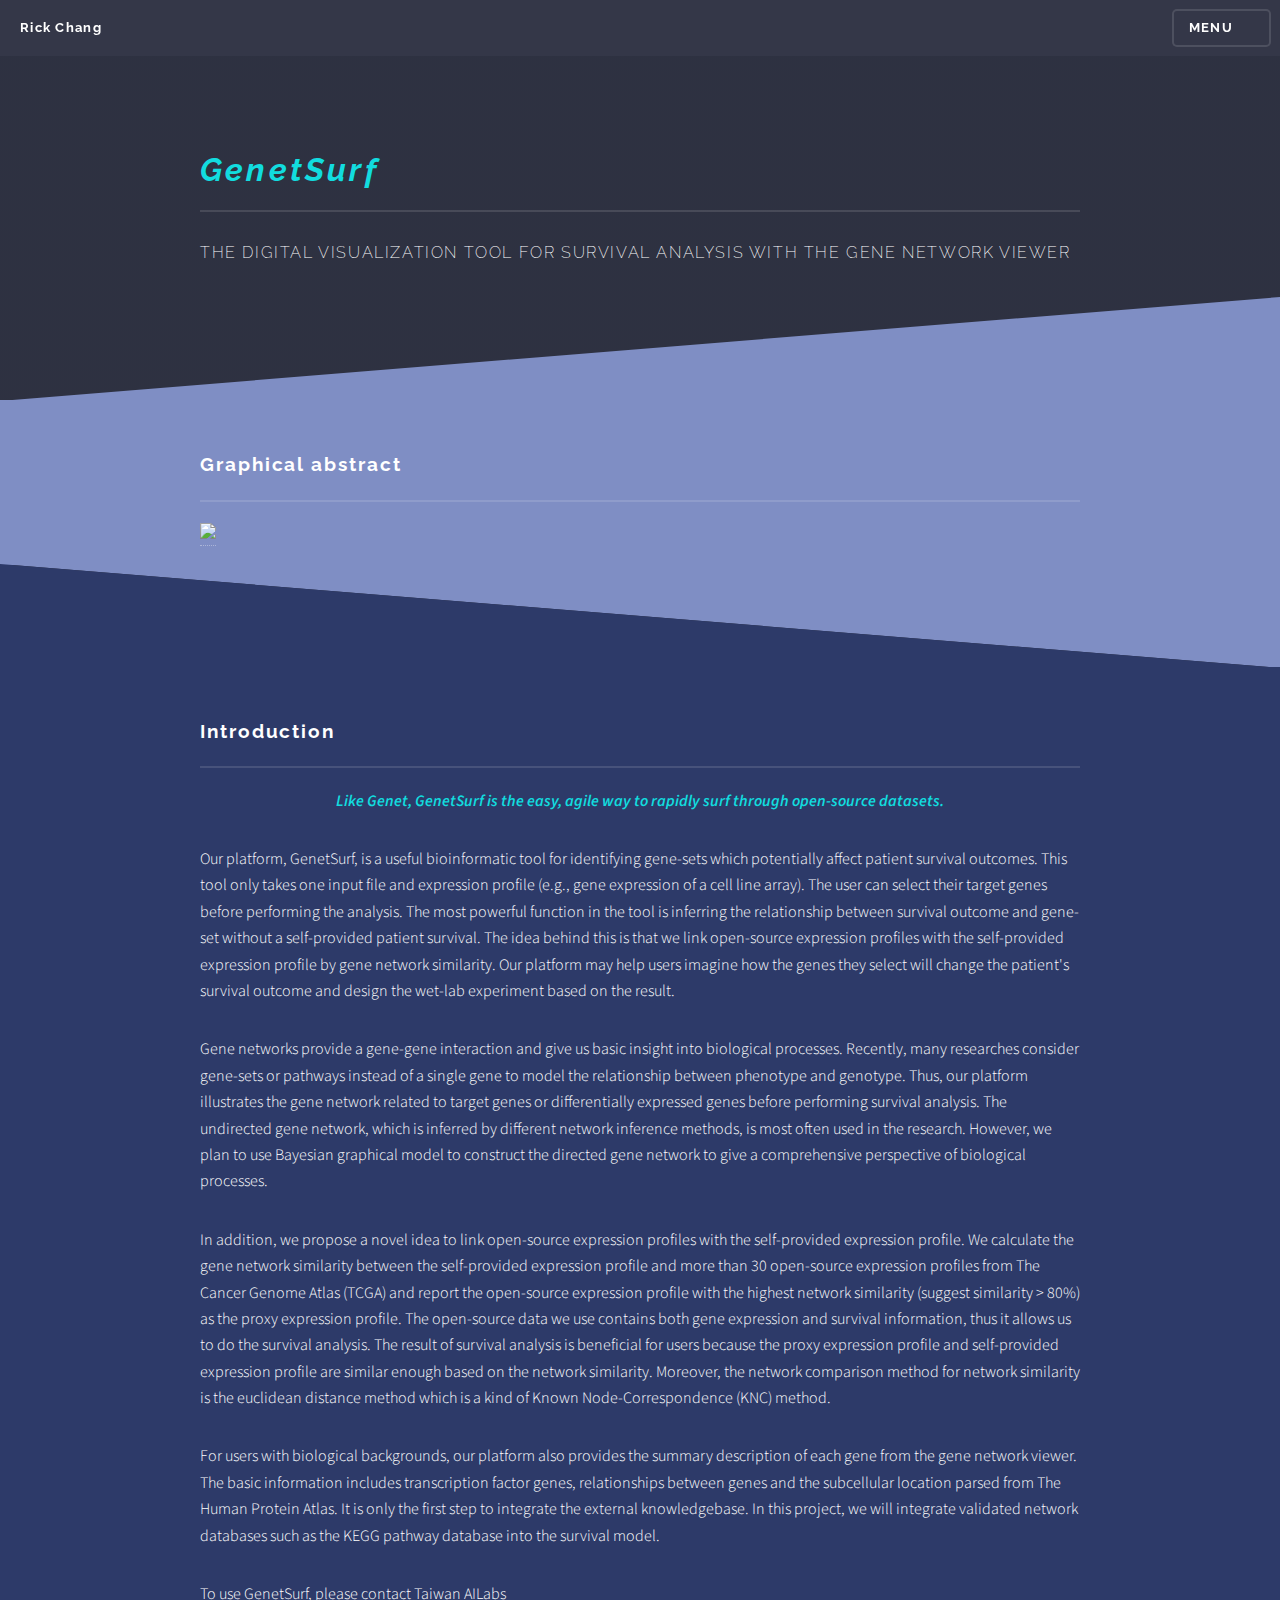
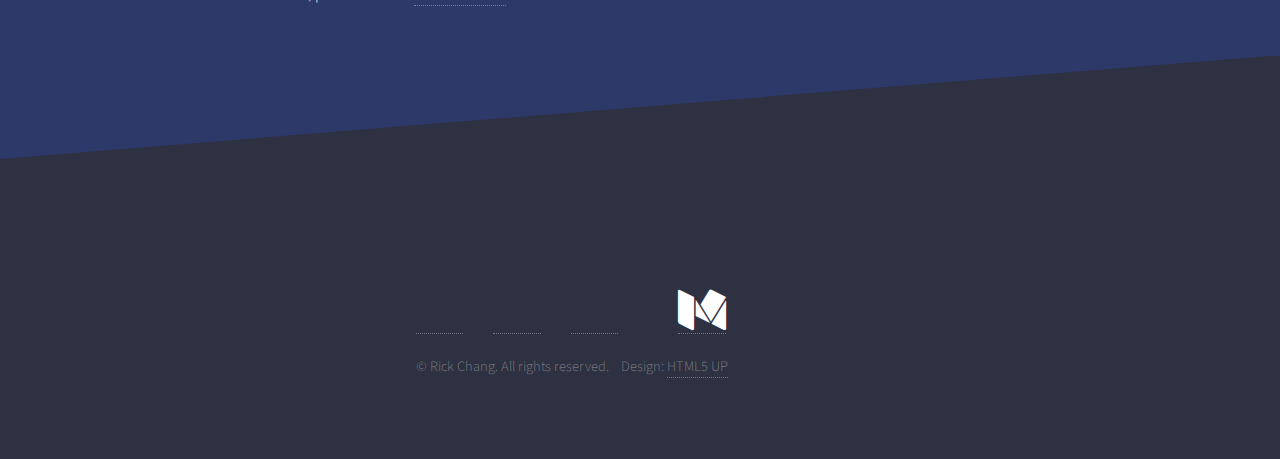
==== commit c0c57294: "delete GenetSurf method" ====
--- a/GenetSurf.html
+++ b/GenetSurf.html
@@ -90,15 +90,6 @@
 								</div>
 							</div>
 						</section>
-						<!-- Method-->
-						<section id="three" class="wrapper spotlight style4">
-							<div class="inner">
-								<div class="content" style="text-align:left">
-									<h2 class="major" >Methods</h2>
-									<p></p>
-								</div>
-							</div>
-						</section>			
 					</section>
 
 				<!-- Footer -->
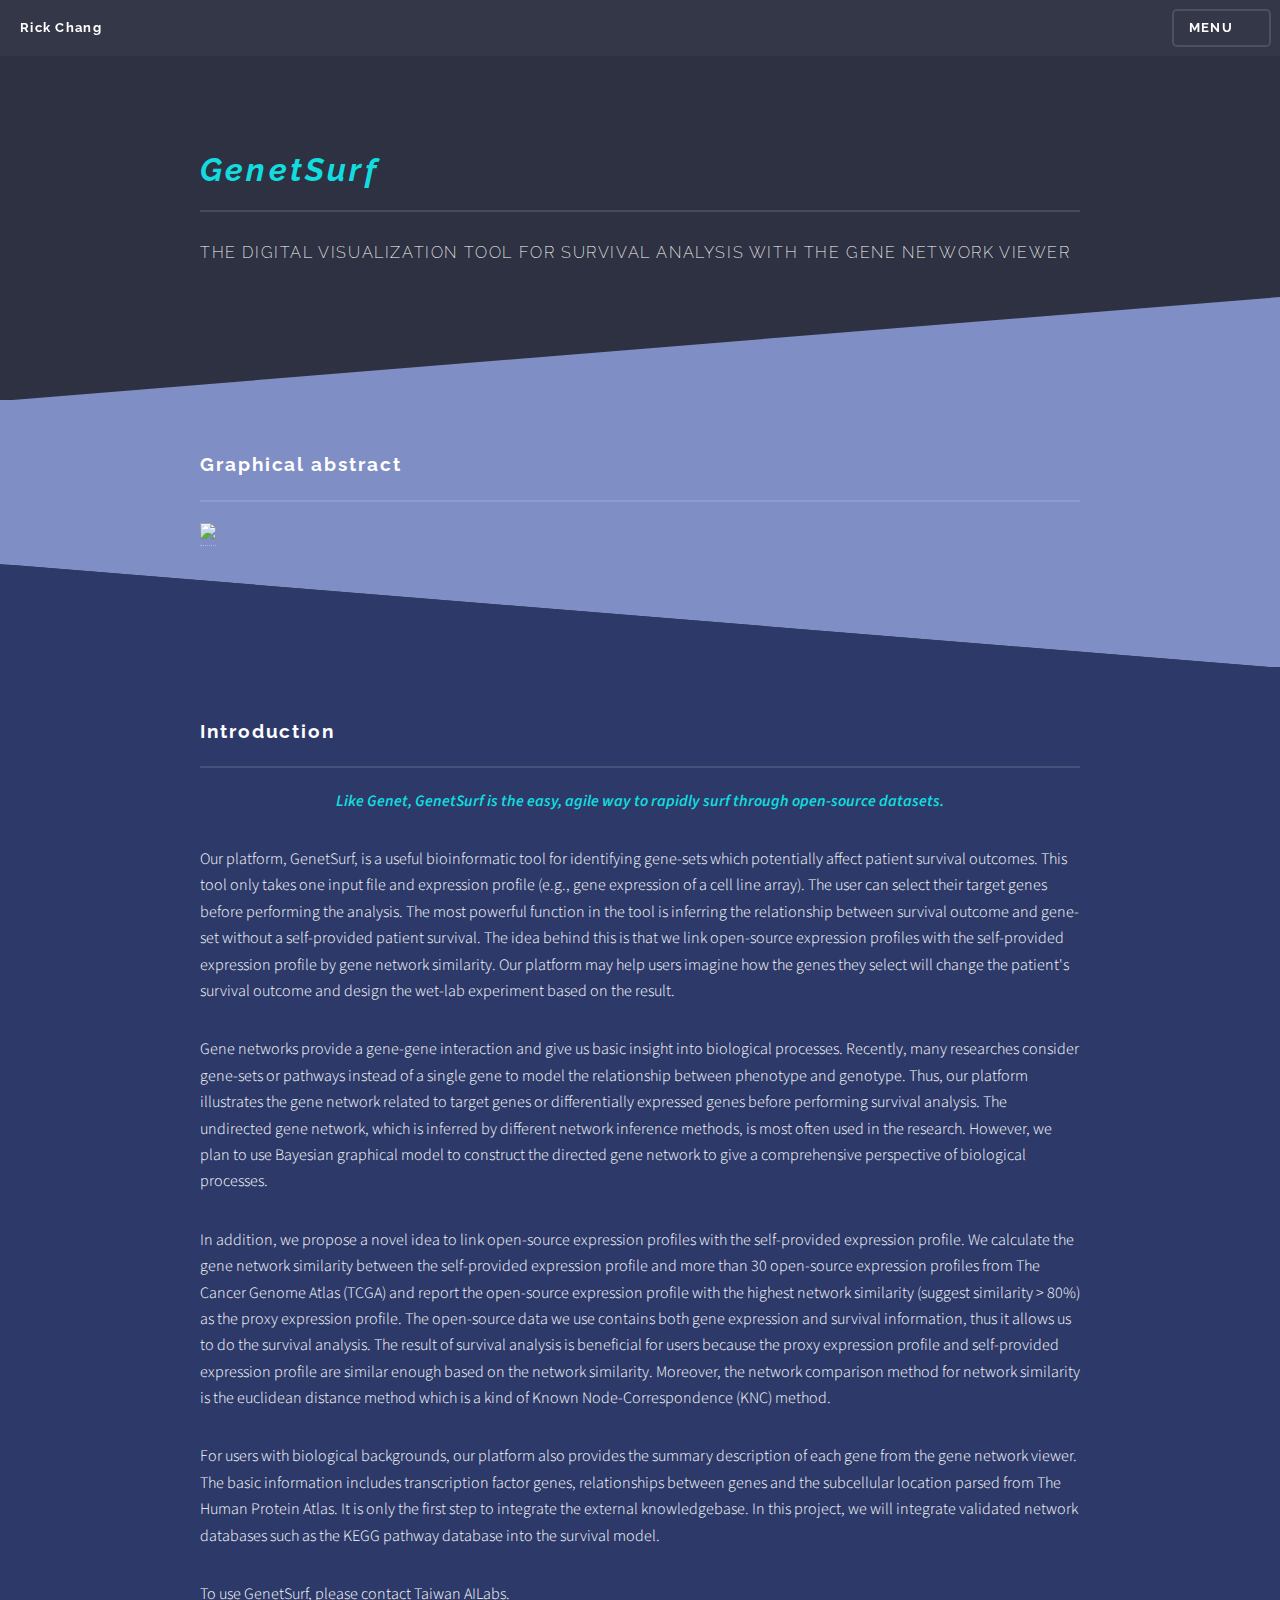
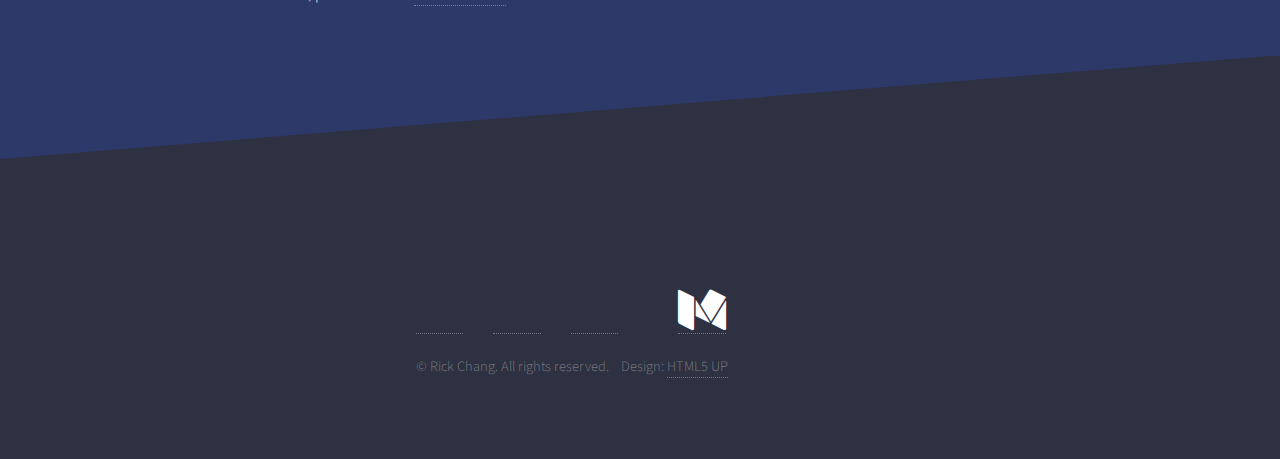
==== commit 7b8457f9: "GenetSurf link" ====
--- a/GenetSurf.html
+++ b/GenetSurf.html
@@ -86,7 +86,7 @@
 										The basic information includes transcription factor genes, relationships between genes and the subcellular location parsed from The Human Protein Atlas. 
 										It is only the first step to integrate the external knowledgebase.​ ​
 										In this project, we will integrate validated network databases such as the KEGG pathway database into the survival model.</p>
-									<p>To use GenetSurf, please contact <a href="https://ailabs.tw/">Taiwan AILabs</a></p>
+									<p>To use GenetSurf, please contact <a href="https://ailabs.tw/">Taiwan AILabs</a>.</p>
 								</div>
 							</div>
 						</section>
